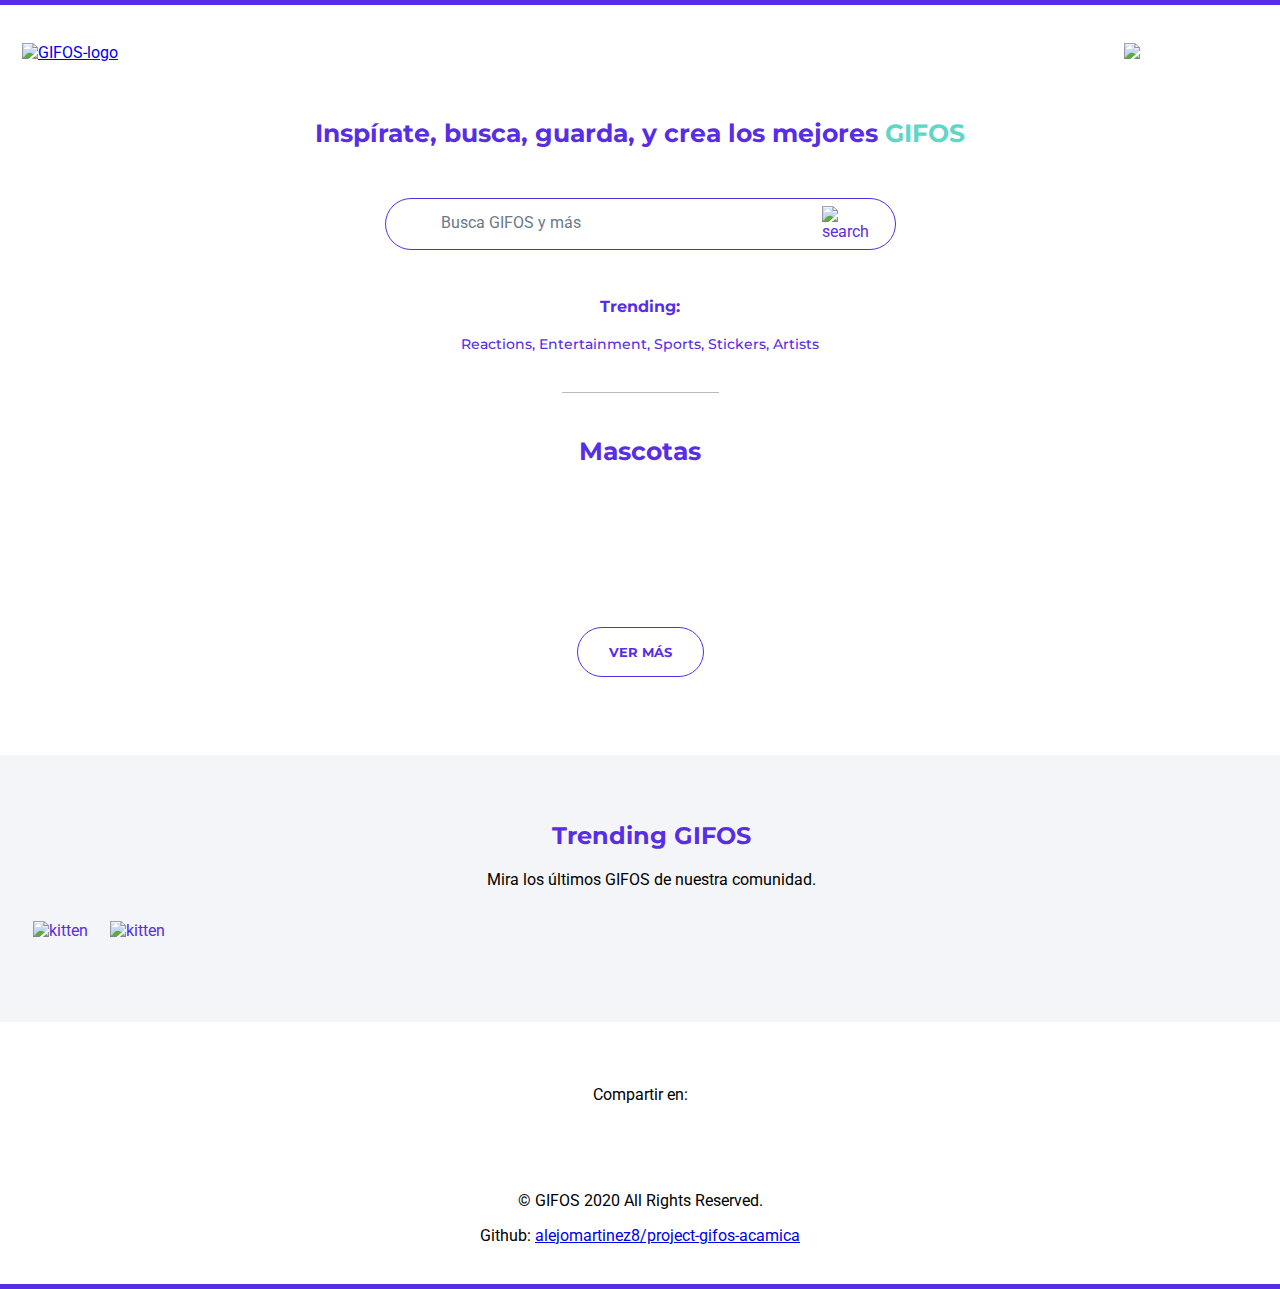
==== index.html @ 6a2cbe25 "feat/mobile add main menu toggle" ====
<!DOCTYPE html>
<html lang="en">
	<head>
		<meta charset="UTF-8" />
		<meta http-equiv="X-UA-Compatible" content="IE=edge" />
		<meta name="viewport" content="width=device-width, initial-scale=1.0" />
		<title>GIFOS - Acámica - Alejandro M</title>
		<link rel="stylesheet" href="./sass/styles.css" />
	</head>
	<body>
		<header>
			<div class="bg-primary h-5"></div>
			<div class="topnav-container">
				<a href="/"><img src="./img/logo-mobile.svg" alt="GIFOS-logo" /></a>
				<img id="main-menu-button" src="./img/burger.svg" alt="main-menu-icon" />
			</div>
			<nav id="nav-menu">
				<ul>
					<li><a href="#">Modo Nocturno</a><span></span></li>
					<li><a href="/favoritos">Favoritos</a><span></span></li>
					<li><a href="/misGIFOS">Mis GIFOS</a><span></span></li>
				</ul>
			</nav>
		</header>
		<main>
			<section id="section-header">
				<h1>Inspírate, busca, guarda, y crea los mejores <span>GIFOS</span></h1>
			</section>
			<section id="section-searcher">
				<img class="img-header" src="./img/ilustra_header.svg" alt="" />
				<div class="search-container">
					<input class="input-search" type="text" placeholder="Busca GIFOS y más" />
					<img class="search-icon" src="./img/icon-search.svg" alt="search" />
				</div>
			</section>
			<section id="section-keywords">
				<h3>Trending:</h3>
				<p>Reactions, Entertainment, Sports, Stickers, Artists</p>
			</section>
			<section id="section-gifos-result">
				<span></span>
				<h2 id="heading-gifos-result">Mascotas</h2>

				<div id="container-gifos-result">
					<img
						src="./img/images/2b53c755fcd0fca65cbcc2f85f28453e525574e5.png"
						alt=""
					/>
					<img
						src="./img/images/d44faf44becb6f2820b9f6009d619581a91fdf7c.png"
						alt=""
					/>
					<img
						src="./img/images/d44faf44becb6f2820b9f6009d619581a91fdf7c.png"
						alt=""
					/>
					<img
						src="./img/images/82557e14fba9407abf25ffade61a60c814294554.png"
						alt=""
					/>
					<img
						src="./img/images/03d5f83a7024b035e2450b4816426cd11a56c34d.png"
						alt=""
					/>
					<img
						src="./img/images/64da32bcc6808f07f3dda14fc45605426ec0bd3c.png"
						alt=""
					/>
				</div>

				<button>VER MÁS</button>
			</section>
			<section id="section-trending-gifos">
				<h2>Trending GIFOS</h2>
				<p>Mira los últimos GIFOS de nuestra comunidad.</p>
				<div class="gifos-images">
					<img
						src="./img/images/a89ac104638d206029569a1653bfcfcd8fe1c709.png"
						alt="kitten"
					/>
					<img
						src="./img/images/c92adcd934648f8932a7589ce881ae68b67ad56a.png"
						alt="kitten"
					/>
					<img
						src="./img/images/64da32bcc6808f07f3dda14fc45605426ec0bd3c.png"
						alt=""
					/>
					<img
						src="./img/images/82557e14fba9407abf25ffade61a60c814294554.png"
						alt=""
					/>
				</div>
			</section>
		</main>

		<footer id="footer">
			<p>Compartir en:</p>
			<div class="social-icons">
				<img id="icon-facebook" src="./img/icon_facebook.svg" alt="" />
				<img id="icon-twitter" src="./img/icon-twitter.svg" alt="" />
				<img id="icon-instagram" src="./img/icon_instagram.svg" alt="" />
			</div>
			<p>© GIFOS 2020 All Rights Reserved.</p>
			<p>
				Github:
				<a
					href="https://github.com/alejomartinez8/project-gifos-acamica"
					target="_blank"
					>alejomartinez8/project-gifos-acamica</a
				>
			</p>
		</footer>
		<div class="bg-primary h-5"></div>

		<div id="modal" class="modal">
			<div class="img-container">
				<img
					id="close-modal"
					class="close-icon"
					src="./img/close.svg"
					alt="close"
				/>
				<img
					src="./img/images/a89ac104638d206029569a1653bfcfcd8fe1c709.png"
					alt="kitten"
				/>
				<div class="footer-img">
					<div class="text">
						<p>User</p>
						<p>Titulo GIFO</p>
					</div>
					<div class="icons">
						<img src="./img/icon-fav.svg" alt="icon-fav" />
						<img src="./img/icon-download.svg" alt="icon-download" />
					</div>
				</div>
			</div>
		</div>

		<script src="./js/app.js"></script>
		<script src="./js/menu.js"></script>
		<script src="./js/modal.js"></script>
	</body>
</html>
---- sass/styles.css ----
@import url("https://fonts.googleapis.com/css2?family=Montserrat:wght@500;700&display=swap");
@import url("https://fonts.googleapis.com/css2?family=Roboto&display=swap");
.bg-primary {
  background-color: #572ee5;
}

body {
  font-family: "Roboto", sans-serif;
}

h1,
h2,
h3 {
  font-family: "Montserrat", sans-serif;
  font-weight: 700;
}

*,
*:before,
*::after {
  box-sizing: border-box;
}

:root {
  font-size: 16px;
}

body {
  margin: 0;
  color: #572ee5;
}

.topnav-container {
  display: flex;
  justify-content: space-between;
  align-items: center;
  height: 95px;
  padding-left: 22px;
  color: white;
}

.topnav-container img#main-menu-button {
  padding: 26px;
}

nav#nav-menu {
  display: none;
  background: rgba(87, 46, 229, 0.9);
  position: absolute;
  width: 100%;
  height: calc(100% - 95px);
  z-index: 1;
}

nav#nav-menu ul {
  padding: 0;
  margin: 0;
  padding-top: 32px;
  list-style-type: none;
}

nav#nav-menu a {
  display: block;
  text-decoration: none;
  font-family: "Montserrat", sans-serif;
  font-weight: 700;
  font-size: 15px;
  color: #ffffff;
  text-align: center;
  line-height: 60px;
}

nav#nav-menu span {
  display: block;
  border-bottom: 1px solid #ffffff;
  width: 40px;
  margin: 0 auto;
  opacity: 0.5;
}

#section-header h1 {
  padding: 0 45px;
  font-size: 25px;
  line-height: 33px;
  text-align: center;
}

#section-header span {
  color: #5ed7c6;
}

#section-searcher {
  display: flex;
  flex-direction: column;
  position: relative;
  max-width: 551px;
  margin: 0 auto;
}

#section-searcher img.img-header {
  padding: 31px 51px 0px 51px;
  width: 100%;
}

#section-searcher div.search-container {
  display: flex;
  align-items: center;
  padding-left: 55px;
  border: 1px solid #572ee5;
  border-radius: 27px;
  margin: 0 20px;
}

#section-searcher div.search-container input.input-search {
  margin: 0;
  padding: 0;
  height: 50px;
  width: 100%;
  border: 0;
}

#section-searcher div.search-container input.input-search::placeholder {
  font-size: 1rem;
  color: #6b7989;
  font-family: "Roboto", sans-serif;
}

#section-searcher div.search-container img.search-icon {
  cursor: pointer;
  margin-right: 20px;
}

#section-keywords {
  text-align: center;
  padding-top: 31px;
  padding-bottom: 35px;
}

#section-keywords h3 {
  font-size: 1rem;
}

#section-keywords p {
  font-family: "Montserrat", sans-serif;
  font-weight: 500;
  font-size: 0.875rem;
  margin: 0 75px;
  line-height: 25px;
}

#section-gifos-result {
  text-align: center;
}

#section-gifos-result span {
  display: block;
  border-bottom: 1px solid #6b7989;
  width: 157px;
  margin: 0 auto;
  opacity: 0.5;
}

#section-gifos-result h2#heading-gifos-result {
  font-size: 25px;
  text-align: center;
  margin-top: 43px;
}

#section-gifos-result div#container-gifos-result {
  display: flex;
  flex-wrap: wrap;
  padding: 0 11.5px;
}

#section-gifos-result div#container-gifos-result img {
  width: 50%;
  height: auto;
  padding: 12.5px 11.5px;
}

#section-gifos-result div#container-gifos-result img:nth-last-child(-n + 2) {
  padding-bottom: 0px;
}

#section-gifos-result button {
  margin: 78px auto;
  width: 127px;
  height: 50px;
  border: 1px solid #572ee5;
  border-radius: 27px;
  background-color: transparent;
  font-size: 0.8125rem;
  font-family: "Montserrat", sans-serif;
  font-weight: 700;
  color: #572ee5;
  cursor: pointer;
}

#section-trending-gifos {
  background-color: #f3f5f8;
  padding: 46px 0px 82px 22px;
  text-align: center;
}

#section-trending-gifos p {
  color: #000000;
  margin-bottom: 32px;
}

#section-trending-gifos div.gifos-images {
  overflow: hidden;
  overflow-x: auto;
  display: flex;
}

#section-trending-gifos div.gifos-images img {
  max-height: 187px;
  margin: 0 11px;
}

#section-trending-gifos div.gifos-images img:last-child {
  margin-right: 22px;
}

#footer {
  text-align: center;
  color: #000000;
  padding-top: 47px;
  padding-bottom: 23px;
}

#footer div {
  margin-top: 22px;
  margin-bottom: 46px;
}

#footer img#icon-twitter {
  margin: 0 20px;
}

div.modal {
  display: none;
  position: fixed;
  width: 100%;
  height: 100%;
  top: 0;
  justify-content: center;
  align-items: center;
  padding: 0 28px;
  background: rgba(255, 255, 255, 0.9);
  overflow-y: hidden;
}

div.modal div.img-container img.close-icon {
  width: 14px;
  position: relative;
  bottom: 78px;
  right: calc(-100% + 14px);
}

div.modal div.img-container img {
  width: 100%;
}

div.modal div.img-container div.footer-img {
  display: flex;
  justify-content: space-between;
  align-items: center;
  color: #000000;
  font-size: 15px;
}

div.modal div.img-container div.footer-img div.text {
  font-size: 1rem;
}

div.modal div.img-container div.footer-img div.text *:first-child {
  margin: 6px;
}

div.modal div.img-container div.footer-img div.text *:last-child {
  margin: 0;
  font-family: "Montserrat", sans-serif;
  font-weight: 700;
}

div.modal div.img-container div.footer-img div.icons {
  max-height: 36px;
  display: flex;
}

div.modal div.img-container div.footer-img div.icons *:last-child {
  opacity: 0.5;
  border: 1px solid #9cafc3;
  border-radius: 6px;
  border-radius: 6px;
  margin-left: 29px;
}

.h-5 {
  height: 5px;
}

.m-0 {
  margin: 0px;
}

.p-0 {
  padding: 0px;
}
/*# sourceMappingURL=styles.css.map */
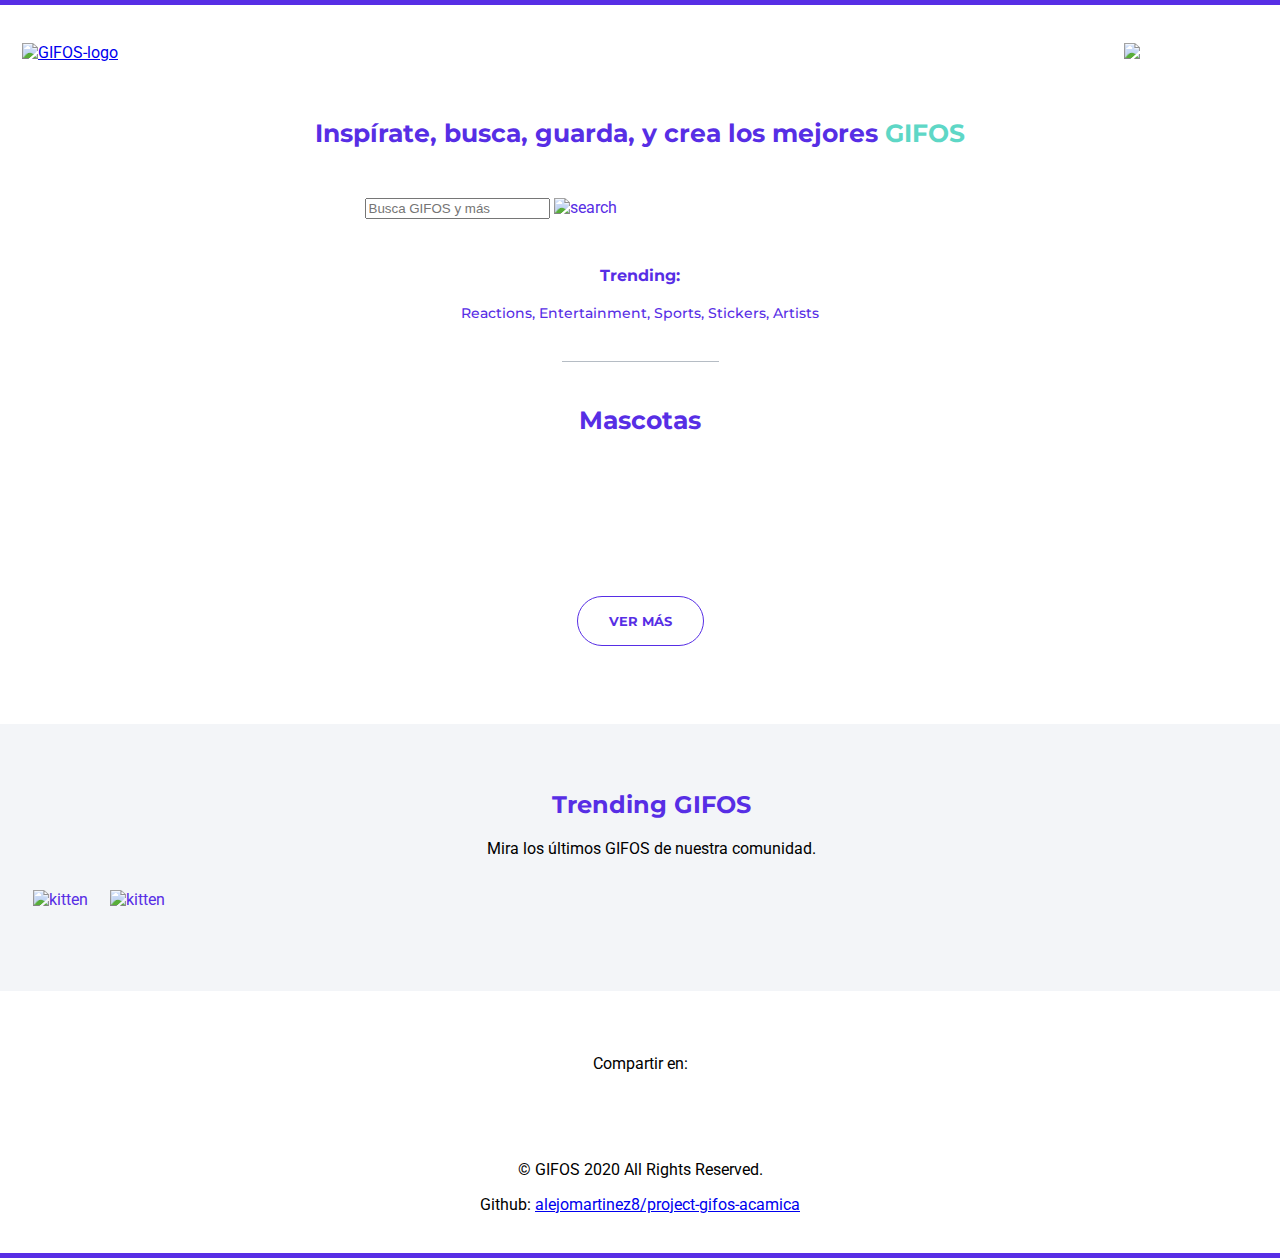
==== commit 382aaa68: "Fix ./index path" ====
--- a/index.html
+++ b/index.html
@@ -4,21 +4,25 @@
 		<meta charset="UTF-8" />
 		<meta http-equiv="X-UA-Compatible" content="IE=edge" />
 		<meta name="viewport" content="width=device-width, initial-scale=1.0" />
-		<title>GIFOS - Acámica - Alejandro M</title>
+		<title>GIFOS</title>
 		<link rel="stylesheet" href="./sass/styles.css" />
 	</head>
 	<body>
 		<header>
 			<div class="bg-primary h-5"></div>
 			<div class="topnav-container">
-				<a href="/"><img src="./img/logo-mobile.svg" alt="GIFOS-logo" /></a>
+				<a href="./index.html"
+					><img id="img-logo" src="./img/logo-mobile.svg" alt="GIFOS-logo"
+				/></a>
 				<img id="main-menu-button" src="./img/burger.svg" alt="main-menu-icon" />
 			</div>
 			<nav id="nav-menu">
 				<ul>
-					<li><a href="#">Modo Nocturno</a><span></span></li>
-					<li><a href="/favoritos">Favoritos</a><span></span></li>
-					<li><a href="/misGIFOS">Mis GIFOS</a><span></span></li>
+					<li>
+						<a id="toggle-theme-button" href="#">Modo Nocturno</a><span></span>
+					</li>
+					<li><a href="./favoritos.html">Favoritos</a><span></span></li>
+					<li><a href="./misGIFOS.html">Mis GIFOS</a><span></span></li>
 				</ul>
 			</nav>
 		</header>
@@ -28,9 +32,9 @@
 			</section>
 			<section id="section-searcher">
 				<img class="img-header" src="./img/ilustra_header.svg" alt="" />
-				<div class="search-container">
+				<div id="search-container">
 					<input class="input-search" type="text" placeholder="Busca GIFOS y más" />
-					<img class="search-icon" src="./img/icon-search.svg" alt="search" />
+					<img id="search-icon" src="./img/icon-search.svg" alt="search" />
 				</div>
 			</section>
 			<section id="section-keywords">
@@ -68,7 +72,7 @@
 					/>
 				</div>
 
-				<button>VER MÁS</button>
+				<button class="btn-primary-ghost">VER MÁS</button>
 			</section>
 			<section id="section-trending-gifos">
 				<h2>Trending GIFOS</h2>
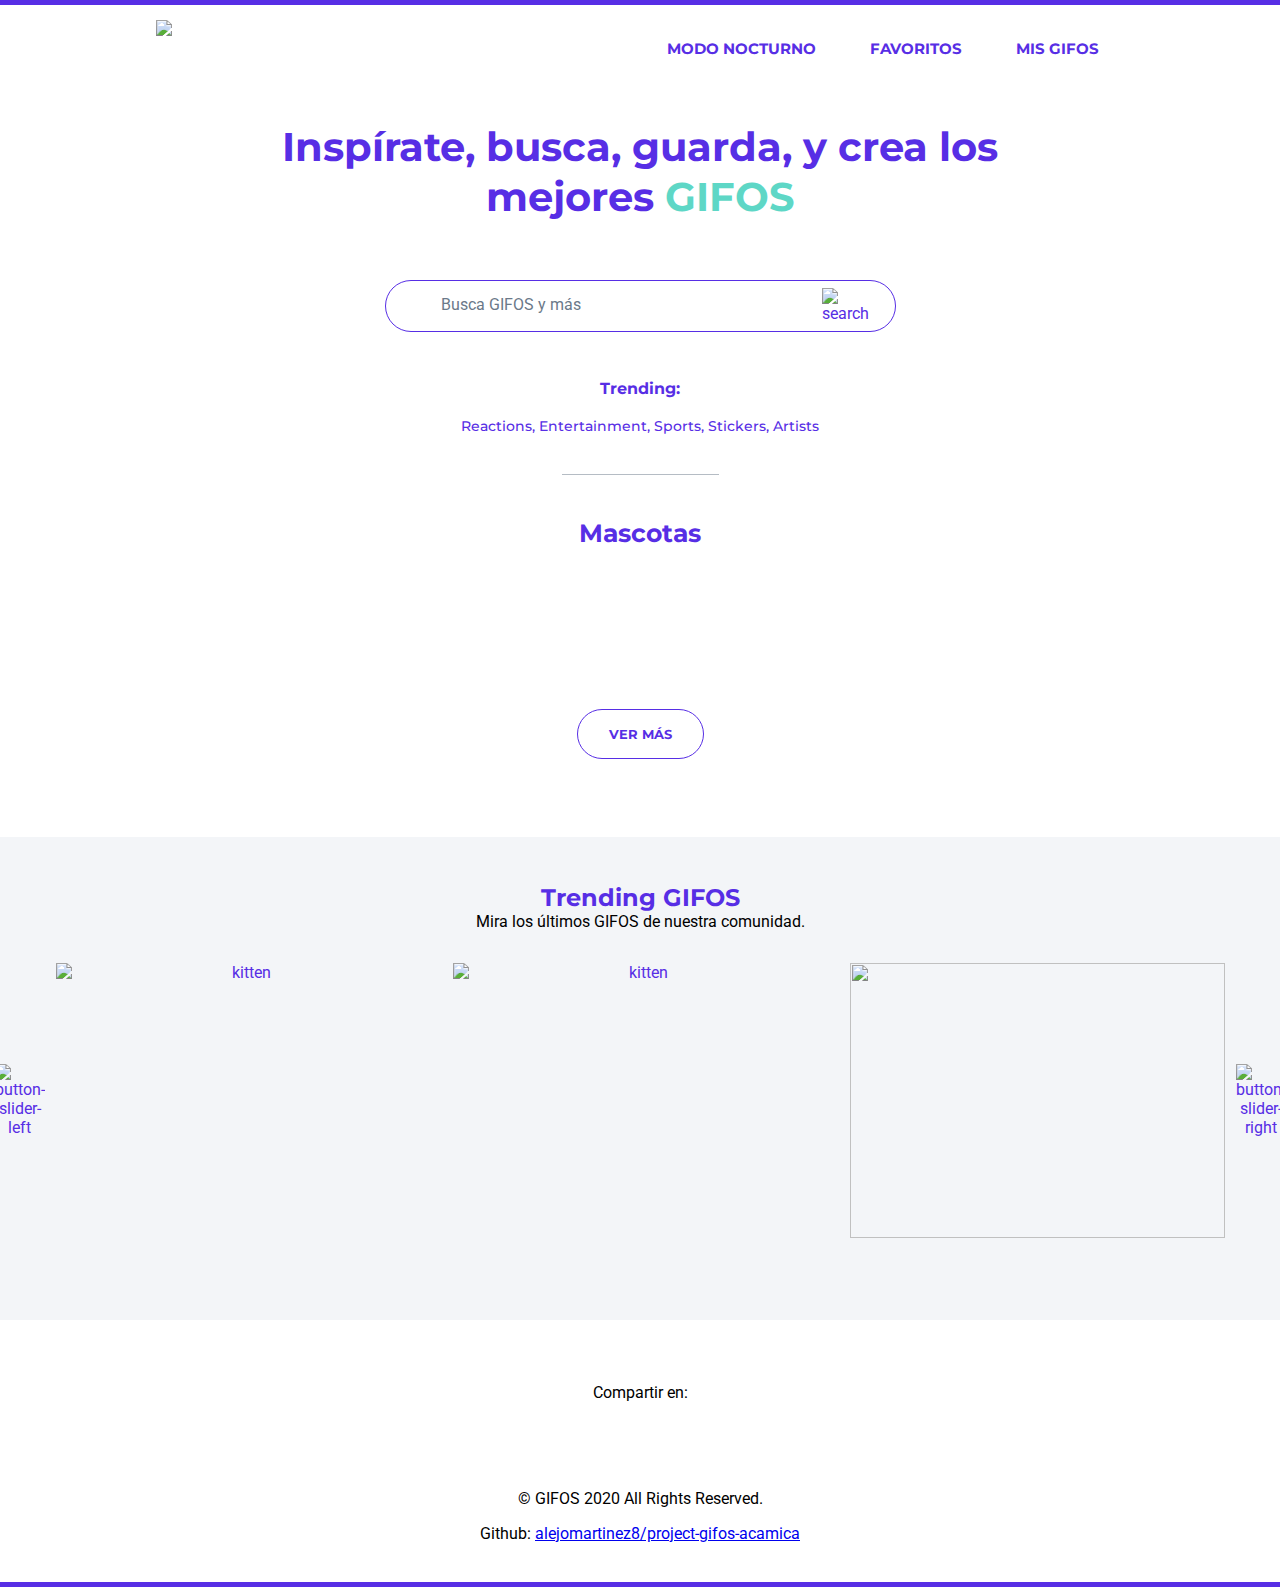
==== commit 9baa96ae: "Add Slider to trending section home" ====
--- a/index.html
+++ b/index.html
@@ -10,19 +10,18 @@
 	<body>
 		<header>
 			<div class="bg-primary h-5"></div>
-			<div class="topnav-container">
+			<nav class="topnav-container">
 				<a href="./index.html"
 					><img id="img-logo" src="./img/logo-mobile.svg" alt="GIFOS-logo"
 				/></a>
+
 				<img id="main-menu-button" src="./img/burger.svg" alt="main-menu-icon" />
-			</div>
-			<nav id="nav-menu">
-				<ul>
+				<ul id="menu-container" class="close">
 					<li>
-						<a id="toggle-theme-button" href="#">Modo Nocturno</a><span></span>
+						<a id="toggle-theme-button" href="#">Modo Nocturno</a>
 					</li>
-					<li><a href="./favoritos.html">Favoritos</a><span></span></li>
-					<li><a href="./misGIFOS.html">Mis GIFOS</a><span></span></li>
+					<li><a href="./favoritos.html">Favoritos</a></li>
+					<li><a href="./misGIFOS.html">Mis GIFOS</a></li>
 				</ul>
 			</nav>
 		</header>
@@ -77,23 +76,23 @@
 			<section id="section-trending-gifos">
 				<h2>Trending GIFOS</h2>
 				<p>Mira los últimos GIFOS de nuestra comunidad.</p>
-				<div class="gifos-images">
-					<img
-						src="./img/images/a89ac104638d206029569a1653bfcfcd8fe1c709.png"
-						alt="kitten"
-					/>
-					<img
-						src="./img/images/c92adcd934648f8932a7589ce881ae68b67ad56a.png"
-						alt="kitten"
-					/>
-					<img
-						src="./img/images/64da32bcc6808f07f3dda14fc45605426ec0bd3c.png"
-						alt=""
-					/>
-					<img
-						src="./img/images/82557e14fba9407abf25ffade61a60c814294554.png"
-						alt=""
-					/>
+				<div class="slider-trending-content">
+					<img src="./img/button-slider-left.svg" alt="button-slider-left" />
+					<div class="gifos-images">
+						<img
+							src="./img/images/a89ac104638d206029569a1653bfcfcd8fe1c709.png"
+							alt="kitten"
+						/>
+						<img
+							src="./img/images/c92adcd934648f8932a7589ce881ae68b67ad56a.png"
+							alt="kitten"
+						/>
+						<img
+							src="./img/images/64da32bcc6808f07f3dda14fc45605426ec0bd3c.png"
+							alt=""
+						/>
+					</div>
+					<img src="./img/Button-Slider-right.svg" alt="button-slider-right" />
 				</div>
 			</section>
 		</main>
@@ -142,8 +141,10 @@
 			</div>
 		</div>
 
+		<script src="./js/helper.js"></script>
 		<script src="./js/app.js"></script>
 		<script src="./js/menu.js"></script>
 		<script src="./js/modal.js"></script>
+		<script src="./js/trending.js"></script>
 	</body>
 </html>
--- a/sass/styles.css
+++ b/sass/styles.css
@@ -36,30 +36,41 @@
   align-items: center;
   height: 95px;
   padding-left: 22px;
-  color: white;
+  color: #ffffff;
 }
 
 .topnav-container img#main-menu-button {
   padding: 26px;
 }
 
-nav#nav-menu {
-  display: none;
+.topnav-container ul {
   background: rgba(87, 46, 229, 0.9);
   position: absolute;
+  left: 0;
+  top: 95px;
   width: 100%;
   height: calc(100% - 95px);
   z-index: 1;
-}
-
-nav#nav-menu ul {
   padding: 0;
   margin: 0;
   padding-top: 32px;
   list-style-type: none;
 }
 
-nav#nav-menu a {
+.topnav-container ul.close {
+  display: none;
+}
+
+.topnav-container li:after {
+  content: "";
+  display: block;
+  border-bottom: 1px solid #ffffff;
+  width: 40px;
+  margin: 0 auto;
+  opacity: 0.5;
+}
+
+.topnav-container a {
   display: block;
   text-decoration: none;
   font-family: "Montserrat", sans-serif;
@@ -70,14 +81,6 @@
   line-height: 60px;
 }
 
-nav#nav-menu span {
-  display: block;
-  border-bottom: 1px solid #ffffff;
-  width: 40px;
-  margin: 0 auto;
-  opacity: 0.5;
-}
-
 #section-header h1 {
   padding: 0 45px;
   font-size: 25px;
@@ -102,7 +105,7 @@
   width: 100%;
 }
 
-#section-searcher div.search-container {
+#section-searcher div#search-container {
   display: flex;
   align-items: center;
   padding-left: 55px;
@@ -111,21 +114,26 @@
   margin: 0 20px;
 }
 
-#section-searcher div.search-container input.input-search {
+#section-searcher div#search-container input.input-search {
   margin: 0;
   padding: 0;
   height: 50px;
   width: 100%;
   border: 0;
-}
-
-#section-searcher div.search-container input.input-search::placeholder {
+  background-color: transparent;
+}
+
+#section-searcher div#search-container input.input-search::placeholder, #section-searcher div#search-container input.input-search:focus {
   font-size: 1rem;
   color: #6b7989;
   font-family: "Roboto", sans-serif;
 }
 
-#section-searcher div.search-container img.search-icon {
+#section-searcher div#search-container input.input-search:focus {
+  outline: none;
+}
+
+#section-searcher div#search-container img#search-icon {
   cursor: pointer;
   margin-right: 20px;
 }
@@ -152,7 +160,7 @@
   text-align: center;
 }
 
-#section-gifos-result span {
+#section-gifos-result > span {
   display: block;
   border-bottom: 1px solid #6b7989;
   width: 157px;
@@ -160,29 +168,29 @@
   opacity: 0.5;
 }
 
-#section-gifos-result h2#heading-gifos-result {
+#section-gifos-result > h2 {
   font-size: 25px;
   text-align: center;
   margin-top: 43px;
 }
 
-#section-gifos-result div#container-gifos-result {
+#section-gifos-result > div {
   display: flex;
   flex-wrap: wrap;
   padding: 0 11.5px;
 }
 
-#section-gifos-result div#container-gifos-result img {
+#section-gifos-result > div img {
   width: 50%;
   height: auto;
   padding: 12.5px 11.5px;
 }
 
-#section-gifos-result div#container-gifos-result img:nth-last-child(-n + 2) {
+#section-gifos-result > div img:nth-last-child(-n + 2) {
   padding-bottom: 0px;
 }
 
-#section-gifos-result button {
+button.btn-primary-ghost {
   margin: 78px auto;
   width: 127px;
   height: 50px;
@@ -198,8 +206,13 @@
 
 #section-trending-gifos {
   background-color: #f3f5f8;
-  padding: 46px 0px 82px 22px;
-  text-align: center;
+  padding: 46px 0px 82px 0px;
+  text-align: center;
+}
+
+#section-trending-gifos h2,
+#section-trending-gifos p {
+  margin: 0 22px;
 }
 
 #section-trending-gifos p {
@@ -207,18 +220,23 @@
   margin-bottom: 32px;
 }
 
-#section-trending-gifos div.gifos-images {
+#section-trending-gifos > div > img {
+  display: none;
+}
+
+#section-trending-gifos > div > div.gifos-images {
   overflow: hidden;
   overflow-x: auto;
   display: flex;
 }
 
-#section-trending-gifos div.gifos-images img {
-  max-height: 187px;
+#section-trending-gifos > div > div.gifos-images img {
+  height: 187px;
+  width: auto;
   margin: 0 11px;
 }
 
-#section-trending-gifos div.gifos-images img:last-child {
+#section-trending-gifos > div > div.gifos-images img:last-child {
   margin-right: 22px;
 }
 
@@ -236,6 +254,40 @@
 
 #footer img#icon-twitter {
   margin: 0 20px;
+}
+
+#section-favorites {
+  text-align: center;
+}
+
+#section-favorites > img {
+  padding: 5px;
+}
+
+#section-favorites > h2 {
+  font-size: 25px;
+  margin-top: 7px;
+  margin-bottom: 45px;
+}
+
+#section-favorites > div {
+  display: flex;
+  flex-wrap: wrap;
+  padding: 0 11.5px;
+}
+
+#section-favorites > div > img {
+  width: 50%;
+  height: auto;
+  padding: 12.5px 11.5px;
+}
+
+#section-favorites > div > img:nth-child(-n + 2) {
+  padding-top: 0px;
+}
+
+#section-favorites > div > img:nth-last-child(-n + 2) {
+  padding-bottom: 0px;
 }
 
 div.modal {
@@ -308,4 +360,112 @@
 .p-0 {
   padding: 0px;
 }
+
+.dark {
+  background-color: #37383c;
+  color: #ffffff;
+}
+
+.dark ul#menu-container {
+  background-color: #000000;
+}
+
+.dark #section-searcher div#search-container {
+  border: 1px solid #ffffff;
+}
+
+.dark button.btn-primary-ghost {
+  border: 1px solid #ffffff;
+  color: #ffffff;
+}
+
+.dark #section-trending-gifos {
+  background-color: #222326;
+}
+
+.dark #section-trending-gifos p {
+  color: #ffffff;
+}
+
+.dark #footer {
+  color: #ffffff;
+}
+
+.dark #footer a {
+  color: #ffffff;
+}
+
+@media screen and (min-width: 768px) {
+  .topnav-container {
+    height: 90px;
+    padding: 0 156px;
+  }
+  .topnav-container img#main-menu-button {
+    display: none;
+  }
+  .topnav-container ul {
+    display: block;
+    position: unset;
+    background-color: transparent;
+    padding: 0;
+    width: auto;
+    height: auto;
+  }
+  .topnav-container ul.close {
+    display: block;
+  }
+  .topnav-container li {
+    display: inline-block;
+    margin: 0 25px;
+  }
+  .topnav-container li::after {
+    display: none;
+  }
+  .topnav-container li a {
+    color: #572ee5;
+    text-transform: uppercase;
+    line-height: 1rem;
+    height: 1.2rem;
+  }
+  .topnav-container li a:hover {
+    display: block;
+    border-bottom: 2px solid #5ed7c6;
+  }
+  .topnav-container li a:active {
+    color: #6b7989;
+    border-bottom: 0;
+  }
+  #section-header h1 {
+    font-size: 40px;
+    line-height: 50px;
+    padding: 0 253px;
+  }
+  #section-trending-gifos > div {
+    display: flex;
+    justify-content: center;
+    align-items: center;
+  }
+  #section-trending-gifos > div > img {
+    display: unset;
+  }
+  #section-trending-gifos > div div.gifos-images {
+    overflow: unset;
+    overflow-x: unset;
+    display: flex;
+  }
+  #section-trending-gifos > div div.gifos-images img {
+    height: 275px;
+    width: 375px;
+    margin: 0 11px;
+  }
+  #section-trending-gifos > div div.gifos-images img:last-child {
+    margin-right: 11px;
+  }
+  .dark ul#menu-container {
+    background-color: #37383c;
+  }
+  .dark ul#menu-container a {
+    color: #ffffff;
+  }
+}
 /*# sourceMappingURL=styles.css.map */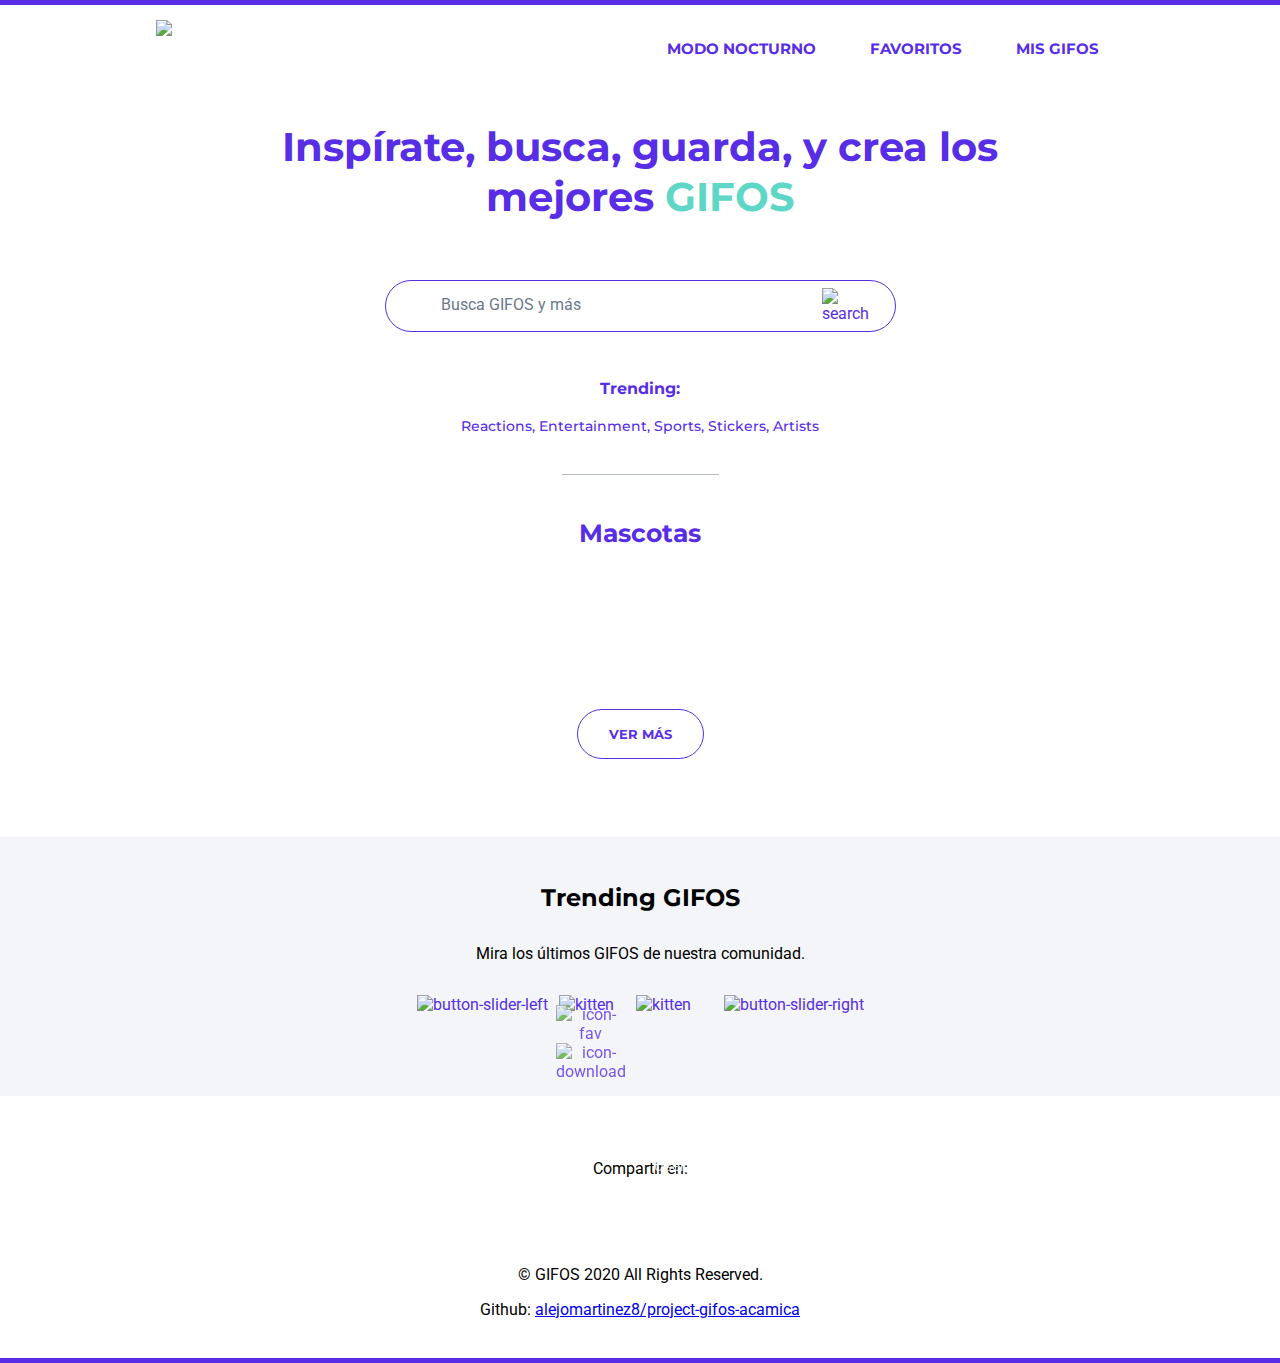
==== commit 9ef85956: "Feat/desktop Add hover layer to image trending (#4)" ====
--- a/index.html
+++ b/index.html
@@ -77,22 +77,49 @@
 				<h2>Trending GIFOS</h2>
 				<p>Mira los últimos GIFOS de nuestra comunidad.</p>
 				<div class="slider-trending-content">
-					<img src="./img/button-slider-left.svg" alt="button-slider-left" />
+					<img
+						class="slider-arrow"
+						src="./img/button-slider-left.svg"
+						alt="button-slider-left"
+					/>
 					<div class="gifos-images">
-						<img
-							src="./img/images/a89ac104638d206029569a1653bfcfcd8fe1c709.png"
-							alt="kitten"
-						/>
-						<img
-							src="./img/images/c92adcd934648f8932a7589ce881ae68b67ad56a.png"
-							alt="kitten"
-						/>
-						<img
-							src="./img/images/64da32bcc6808f07f3dda14fc45605426ec0bd3c.png"
-							alt=""
-						/>
+						<div class="img-container">
+							<img
+								src="./img/images/a89ac104638d206029569a1653bfcfcd8fe1c709.png"
+								alt="kitten"
+							/>
+						</div>
+
+						<div class="img-container">
+							<div class="hover-img">
+								<div class="icon-container">
+									<img src="./img/icon-fav.svg" alt="icon-fav" />
+									<img src="./img/icon-download.svg" alt="icon-download" />
+									<img src="./img/icon-max-normal.svg" alt="" />
+								</div>
+								<div class="text-container">
+									<p class="user">User</p>
+									<p class="title">Titulo GIFO</p>
+								</div>
+							</div>
+							<img
+								src="./img/images/c92adcd934648f8932a7589ce881ae68b67ad56a.png"
+								alt="kitten"
+							/>
+						</div>
+
+						<div class="img-container">
+							<img
+								src="./img/images/64da32bcc6808f07f3dda14fc45605426ec0bd3c.png"
+								alt=""
+							/>
+						</div>
 					</div>
-					<img src="./img/Button-Slider-right.svg" alt="button-slider-right" />
+					<img
+						class="slider-arrow"
+						src="./img/Button-Slider-right.svg"
+						alt="button-slider-right"
+					/>
 				</div>
 			</section>
 		</main>
--- a/sass/styles.css
+++ b/sass/styles.css
@@ -211,33 +211,30 @@
 }
 
 #section-trending-gifos h2,
-#section-trending-gifos p {
+#section-trending-gifos > p {
   margin: 0 22px;
-}
-
-#section-trending-gifos p {
   color: #000000;
   margin-bottom: 32px;
 }
 
-#section-trending-gifos > div > img {
+#section-trending-gifos div.slider-trending-content img.slider-arrow {
   display: none;
 }
 
-#section-trending-gifos > div > div.gifos-images {
+#section-trending-gifos div.slider-trending-content div.gifos-images {
   overflow: hidden;
   overflow-x: auto;
   display: flex;
 }
 
-#section-trending-gifos > div > div.gifos-images img {
+#section-trending-gifos div.slider-trending-content div.gifos-images div.img-container > img {
   height: 187px;
   width: auto;
   margin: 0 11px;
 }
 
-#section-trending-gifos > div > div.gifos-images img:last-child {
-  margin-right: 22px;
+#section-trending-gifos div.slider-trending-content div.hover-img {
+  display: none;
 }
 
 #footer {
@@ -440,26 +437,61 @@
     line-height: 50px;
     padding: 0 253px;
   }
-  #section-trending-gifos > div {
+  #section-trending-gifos {
+    padding: 46px 22px 82px 22px;
+  }
+  #section-trending-gifos div.slider-trending-content {
     display: flex;
     justify-content: center;
     align-items: center;
   }
-  #section-trending-gifos > div > img {
+  #section-trending-gifos div.slider-trending-content img.slider-arrow {
     display: unset;
   }
-  #section-trending-gifos > div div.gifos-images {
+  #section-trending-gifos div.slider-trending-content div.gifos-images {
     overflow: unset;
     overflow-x: unset;
     display: flex;
   }
-  #section-trending-gifos > div div.gifos-images img {
+  #section-trending-gifos div.slider-trending-content div.gifos-images div.img-container > img {
     height: 275px;
-    width: 375px;
+    width: auto;
+  }
+  #section-trending-gifos div.slider-trending-content div.hover-img {
+    display: block;
+    height: 275px;
+    width: auto;
+    position: absolute;
+    background-color: #572ee5;
+    opacity: 0.8;
     margin: 0 11px;
   }
-  #section-trending-gifos > div div.gifos-images img:last-child {
-    margin-right: 11px;
+  #section-trending-gifos div.slider-trending-content div.hover-img div.icon-container {
+    position: absolute;
+    right: 0;
+    margin: 10px 5px;
+  }
+  #section-trending-gifos div.slider-trending-content div.hover-img div.icon-container img {
+    margin: 0 5px;
+    cursor: pointer;
+  }
+  #section-trending-gifos div.slider-trending-content div.hover-img div.text-container {
+    position: absolute;
+    left: 18px;
+    bottom: 51px;
+    text-align: left;
+  }
+  #section-trending-gifos div.slider-trending-content div.hover-img div.text-container p {
+    margin: 0;
+    color: white;
+  }
+  #section-trending-gifos div.slider-trending-content div.hover-img div.text-container p:first-child {
+    font-size: 0.9375rem;
+    margin-bottom: 6px;
+  }
+  #section-trending-gifos div.slider-trending-content div.hover-img div.text-container p:last-child {
+    font-family: "Roboto", sans-serif;
+    font-weight: 700;
   }
   .dark ul#menu-container {
     background-color: #37383c;
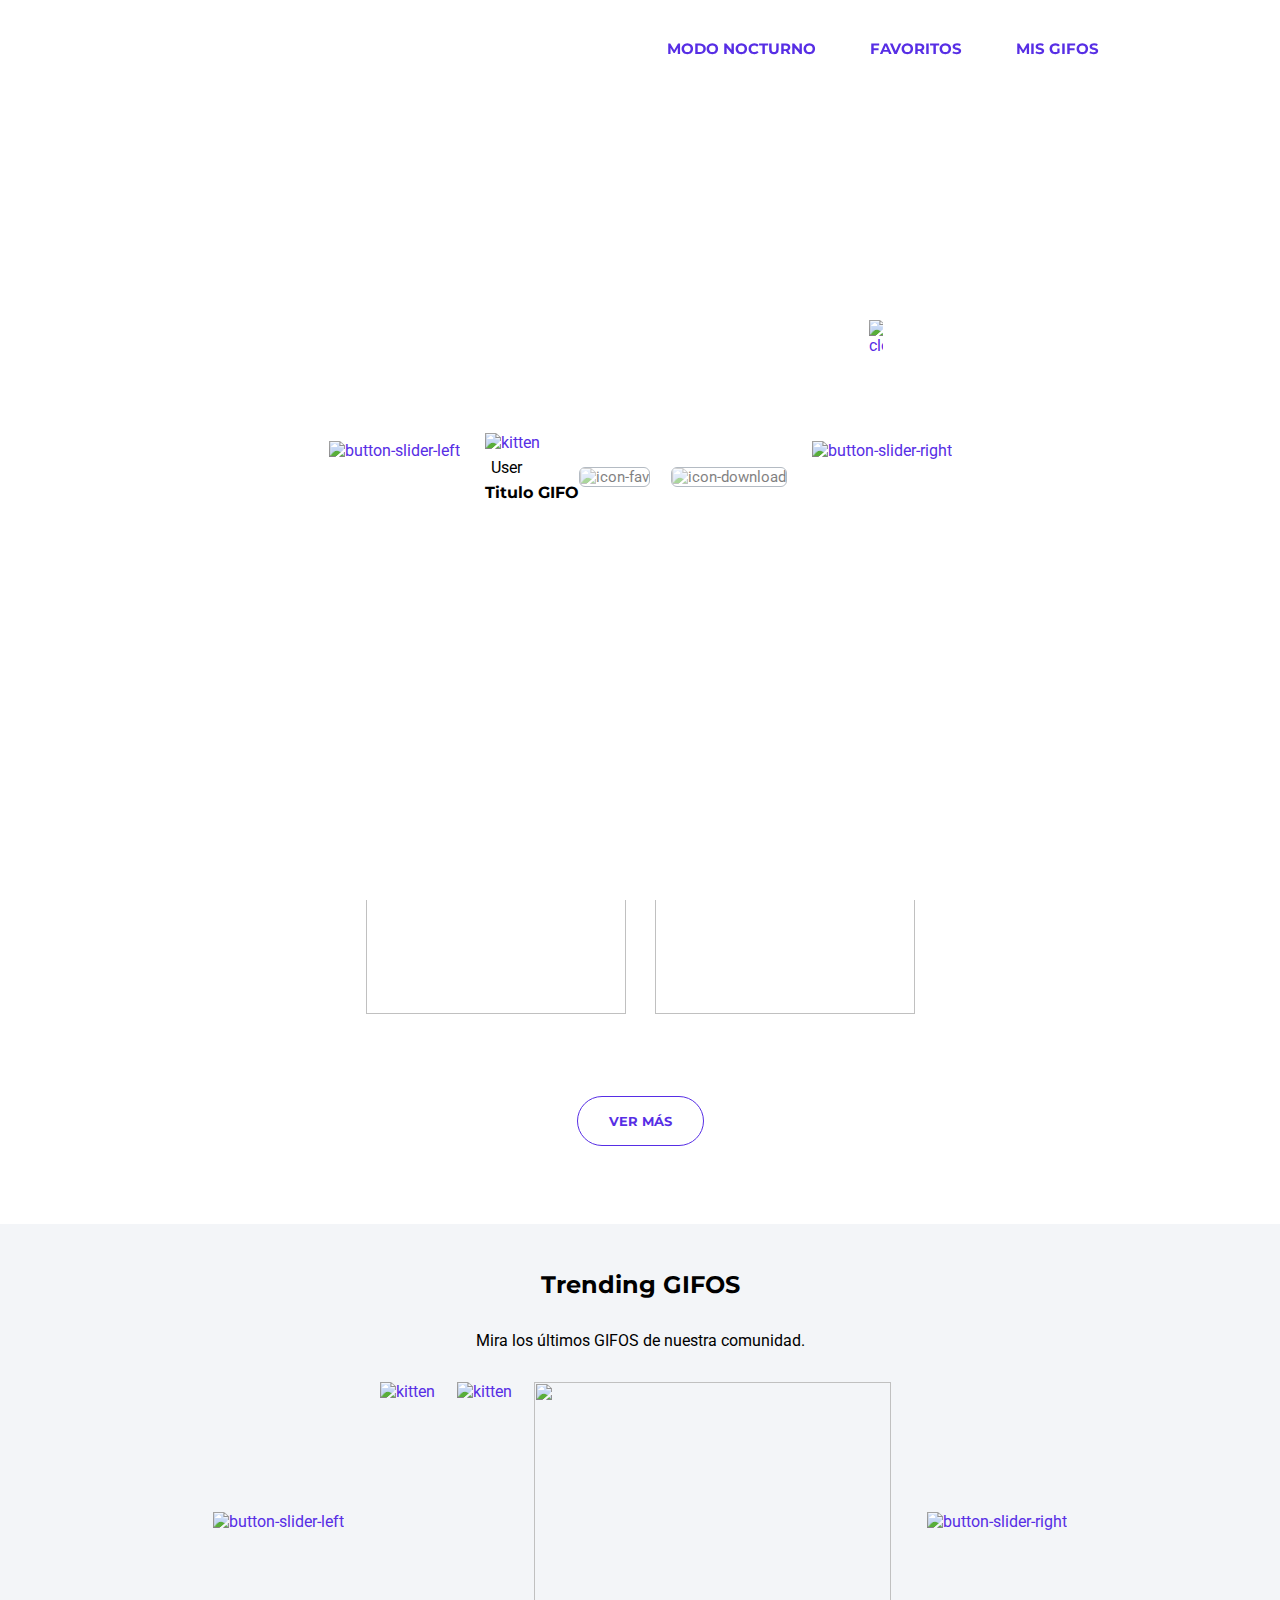
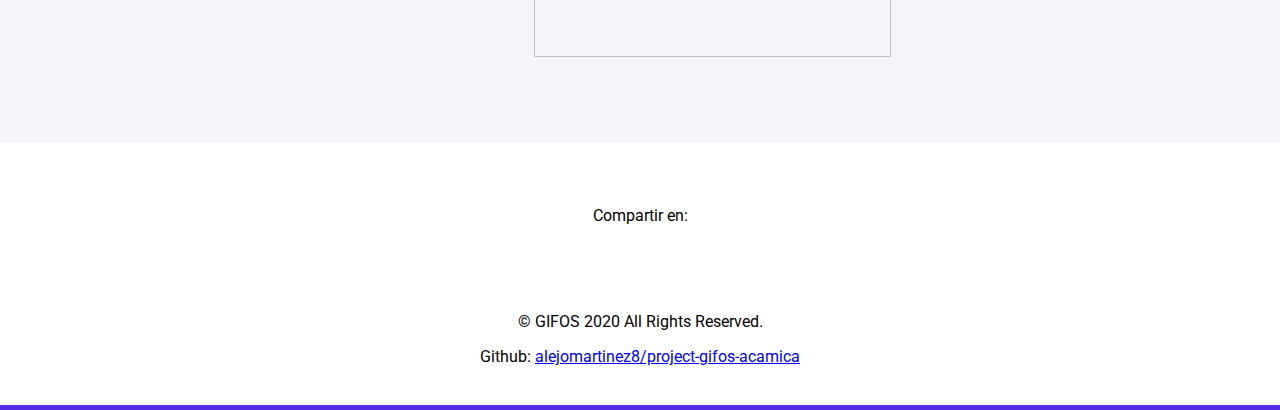
==== commit def023f5: "Merge pull request #5 from alejomartinez8/feat/desktop" ====
--- a/index.html
+++ b/index.html
@@ -45,30 +45,42 @@
 				<h2 id="heading-gifos-result">Mascotas</h2>
 
 				<div id="container-gifos-result">
-					<img
-						src="./img/images/2b53c755fcd0fca65cbcc2f85f28453e525574e5.png"
-						alt=""
-					/>
-					<img
-						src="./img/images/d44faf44becb6f2820b9f6009d619581a91fdf7c.png"
-						alt=""
-					/>
-					<img
-						src="./img/images/d44faf44becb6f2820b9f6009d619581a91fdf7c.png"
-						alt=""
-					/>
-					<img
-						src="./img/images/82557e14fba9407abf25ffade61a60c814294554.png"
-						alt=""
-					/>
-					<img
-						src="./img/images/03d5f83a7024b035e2450b4816426cd11a56c34d.png"
-						alt=""
-					/>
-					<img
-						src="./img/images/64da32bcc6808f07f3dda14fc45605426ec0bd3c.png"
-						alt=""
-					/>
+					<div class="img-container">
+						<img
+							src="./img/images/2b53c755fcd0fca65cbcc2f85f28453e525574e5.png"
+							alt=""
+						/>
+					</div>
+					<div class="img-container">
+						<img
+							src="./img/images/d44faf44becb6f2820b9f6009d619581a91fdf7c.png"
+							alt=""
+						/>
+					</div>
+					<div class="img-container">
+						<img
+							src="./img/images/d44faf44becb6f2820b9f6009d619581a91fdf7c.png"
+							alt=""
+						/>
+					</div>
+					<div class="img-container">
+						<img
+							src="./img/images/82557e14fba9407abf25ffade61a60c814294554.png"
+							alt=""
+						/>
+					</div>
+					<div class="img-container">
+						<img
+							src="./img/images/03d5f83a7024b035e2450b4816426cd11a56c34d.png"
+							alt=""
+						/>
+					</div>
+					<div class="img-container">
+						<img
+							src="./img/images/64da32bcc6808f07f3dda14fc45605426ec0bd3c.png"
+							alt=""
+						/>
+					</div>
 				</div>
 
 				<button class="btn-primary-ghost">VER MÁS</button>
@@ -84,14 +96,7 @@
 					/>
 					<div class="gifos-images">
 						<div class="img-container">
-							<img
-								src="./img/images/a89ac104638d206029569a1653bfcfcd8fe1c709.png"
-								alt="kitten"
-							/>
-						</div>
-
-						<div class="img-container">
-							<div class="hover-img">
+							<!-- <div class="hover-img">
 								<div class="icon-container">
 									<img src="./img/icon-fav.svg" alt="icon-fav" />
 									<img src="./img/icon-download.svg" alt="icon-download" />
@@ -101,13 +106,18 @@
 									<p class="user">User</p>
 									<p class="title">Titulo GIFO</p>
 								</div>
-							</div>
+							</div> -->
+							<img
+								src="./img/images/a89ac104638d206029569a1653bfcfcd8fe1c709.png"
+								alt="kitten"
+							/>
+						</div>
+						<div class="img-container">
 							<img
 								src="./img/images/c92adcd934648f8932a7589ce881ae68b67ad56a.png"
 								alt="kitten"
 							/>
 						</div>
-
 						<div class="img-container">
 							<img
 								src="./img/images/64da32bcc6808f07f3dda14fc45605426ec0bd3c.png"
@@ -144,6 +154,11 @@
 		<div class="bg-primary h-5"></div>
 
 		<div id="modal" class="modal">
+			<img
+				class="slider-arrow"
+				src="./img/button-slider-left.svg"
+				alt="button-slider-left"
+			/>
 			<div class="img-container">
 				<img
 					id="close-modal"
@@ -152,6 +167,7 @@
 					alt="close"
 				/>
 				<img
+					id="image-modal"
 					src="./img/images/a89ac104638d206029569a1653bfcfcd8fe1c709.png"
 					alt="kitten"
 				/>
@@ -166,6 +182,11 @@
 					</div>
 				</div>
 			</div>
+			<img
+				class="slider-arrow"
+				src="./img/Button-Slider-right.svg"
+				alt="button-slider-right"
+			/>
 		</div>
 
 		<script src="./js/helper.js"></script>
--- a/sass/styles.css
+++ b/sass/styles.css
@@ -13,6 +13,18 @@
 h3 {
   font-family: "Montserrat", sans-serif;
   font-weight: 700;
+}
+
+.h-5 {
+  height: 5px;
+}
+
+.m-0 {
+  margin: 0px;
+}
+
+.p-0 {
+  padding: 0px;
 }
 
 *,
@@ -174,19 +186,23 @@
   margin-top: 43px;
 }
 
-#section-gifos-result > div {
+#section-gifos-result div#container-gifos-result {
   display: flex;
   flex-wrap: wrap;
   padding: 0 11.5px;
 }
 
-#section-gifos-result > div img {
-  width: 50%;
+#section-gifos-result div#container-gifos-result div.img-container {
+  flex-basis: 50%;
+  padding: 12.5px 11.5px;
+}
+
+#section-gifos-result div#container-gifos-result div.img-container > img {
+  width: 100%;
   height: auto;
-  padding: 12.5px 11.5px;
-}
-
-#section-gifos-result > div img:nth-last-child(-n + 2) {
+}
+
+#section-gifos-result div#container-gifos-result div.img-container:nth-last-child(-n + 2) {
   padding-bottom: 0px;
 }
 
@@ -204,6 +220,10 @@
   cursor: pointer;
 }
 
+div.hover-img {
+  display: none;
+}
+
 #section-trending-gifos {
   background-color: #f3f5f8;
   padding: 46px 0px 82px 0px;
@@ -217,24 +237,19 @@
   margin-bottom: 32px;
 }
 
-#section-trending-gifos div.slider-trending-content img.slider-arrow {
-  display: none;
-}
-
 #section-trending-gifos div.slider-trending-content div.gifos-images {
   overflow: hidden;
   overflow-x: auto;
   display: flex;
 }
 
+#section-trending-gifos div.slider-trending-content div.gifos-images div.img-container {
+  margin: 0 11px;
+}
+
 #section-trending-gifos div.slider-trending-content div.gifos-images div.img-container > img {
   height: 187px;
-  width: auto;
-  margin: 0 11px;
-}
-
-#section-trending-gifos div.slider-trending-content div.hover-img {
-  display: none;
+  width: 243px;
 }
 
 #footer {
@@ -288,7 +303,7 @@
 }
 
 div.modal {
-  display: none;
+  display: flex;
   position: fixed;
   width: 100%;
   height: 100%;
@@ -301,13 +316,15 @@
 }
 
 div.modal div.img-container img.close-icon {
+  display: block;
   width: 14px;
   position: relative;
   bottom: 78px;
   right: calc(-100% + 14px);
-}
-
-div.modal div.img-container img {
+  cursor: pointer;
+}
+
+div.modal div.img-container img#image-modal {
   width: 100%;
 }
 
@@ -338,24 +355,18 @@
   display: flex;
 }
 
-div.modal div.img-container div.footer-img div.icons *:last-child {
+div.modal div.img-container div.footer-img div.icons img {
+  border: 1px solid #6b7989;
+  border-radius: 6px;
   opacity: 0.5;
-  border: 1px solid #9cafc3;
-  border-radius: 6px;
-  border-radius: 6px;
+}
+
+div.modal div.img-container div.footer-img div.icons img:last-child {
   margin-left: 29px;
 }
 
-.h-5 {
-  height: 5px;
-}
-
-.m-0 {
-  margin: 0px;
-}
-
-.p-0 {
-  padding: 0px;
+img.slider-arrow {
+  display: none;
 }
 
 .dark {
@@ -390,6 +401,15 @@
 
 .dark #footer a {
   color: #ffffff;
+}
+
+@media screen and (min-width: 768px) {
+  .dark ul#menu-container {
+    background-color: #37383c;
+  }
+  .dark ul#menu-container a {
+    color: #ffffff;
+  }
 }
 
 @media screen and (min-width: 768px) {
@@ -437,6 +457,54 @@
     line-height: 50px;
     padding: 0 253px;
   }
+  div.hover-img {
+    display: block;
+    position: absolute;
+    background-color: #572ee5;
+    opacity: 0.8;
+  }
+  div.hover-img div.icon-container {
+    position: absolute;
+    right: 0;
+    margin: 10px 5px;
+  }
+  div.hover-img div.icon-container img {
+    margin: 0 5px;
+    cursor: pointer;
+  }
+  div.hover-img div.text-container {
+    position: absolute;
+    left: 18px;
+    bottom: 51px;
+    text-align: left;
+  }
+  div.hover-img div.text-container p {
+    margin: 0;
+    color: white;
+  }
+  div.hover-img div.text-container p:first-child {
+    font-size: 0.9375rem;
+    margin-bottom: 6px;
+  }
+  div.hover-img div.text-container p:last-child {
+    font-family: "Roboto", sans-serif;
+    font-weight: 700;
+  }
+  #section-gifos-result div#container-gifos-result {
+    justify-content: center;
+  }
+  #section-gifos-result div#container-gifos-result div.img-container {
+    padding: 14px 14.5px;
+    flex-basis: auto;
+  }
+  #section-gifos-result div#container-gifos-result div.img-container div.hover-img {
+    width: 260px;
+    height: 200px;
+  }
+  #section-gifos-result div#container-gifos-result div.img-container > img {
+    width: 260px;
+    height: 200px;
+  }
   #section-trending-gifos {
     padding: 46px 22px 82px 22px;
   }
@@ -445,59 +513,40 @@
     justify-content: center;
     align-items: center;
   }
-  #section-trending-gifos div.slider-trending-content img.slider-arrow {
-    display: unset;
-  }
   #section-trending-gifos div.slider-trending-content div.gifos-images {
     overflow: unset;
     overflow-x: unset;
     display: flex;
   }
+  #section-trending-gifos div.slider-trending-content div.gifos-images div.img-container div.hover-img {
+    width: 357px;
+    height: 275px;
+  }
   #section-trending-gifos div.slider-trending-content div.gifos-images div.img-container > img {
+    width: 357px;
     height: 275px;
-    width: auto;
-  }
-  #section-trending-gifos div.slider-trending-content div.hover-img {
-    display: block;
-    height: 275px;
-    width: auto;
-    position: absolute;
-    background-color: #572ee5;
-    opacity: 0.8;
-    margin: 0 11px;
-  }
-  #section-trending-gifos div.slider-trending-content div.hover-img div.icon-container {
-    position: absolute;
-    right: 0;
-    margin: 10px 5px;
-  }
-  #section-trending-gifos div.slider-trending-content div.hover-img div.icon-container img {
-    margin: 0 5px;
+  }
+  div.modal {
+    background-color: #ffffff;
+  }
+  div.modal div.img-container img.close-icon {
+    right: calc(-100% + 14px - 96px);
+  }
+  div.modal div.img-container img#image-modal {
+    width: 695px;
+    height: 385px;
+    object-fit: cover;
+  }
+  div.modal div.img-container div.footer-img div.icons img {
     cursor: pointer;
   }
-  #section-trending-gifos div.slider-trending-content div.hover-img div.text-container {
-    position: absolute;
-    left: 18px;
-    bottom: 51px;
-    text-align: left;
-  }
-  #section-trending-gifos div.slider-trending-content div.hover-img div.text-container p {
-    margin: 0;
-    color: white;
-  }
-  #section-trending-gifos div.slider-trending-content div.hover-img div.text-container p:first-child {
-    font-size: 0.9375rem;
-    margin-bottom: 6px;
-  }
-  #section-trending-gifos div.slider-trending-content div.hover-img div.text-container p:last-child {
-    font-family: "Roboto", sans-serif;
-    font-weight: 700;
-  }
-  .dark ul#menu-container {
-    background-color: #37383c;
-  }
-  .dark ul#menu-container a {
-    color: #ffffff;
+  div.modal div.img-container div.footer-img div.icons img:last-child {
+    margin-left: 21px;
+  }
+  img.slider-arrow {
+    display: unset;
+    margin: 25px;
+    cursor: pointer;
   }
 }
 /*# sourceMappingURL=styles.css.map */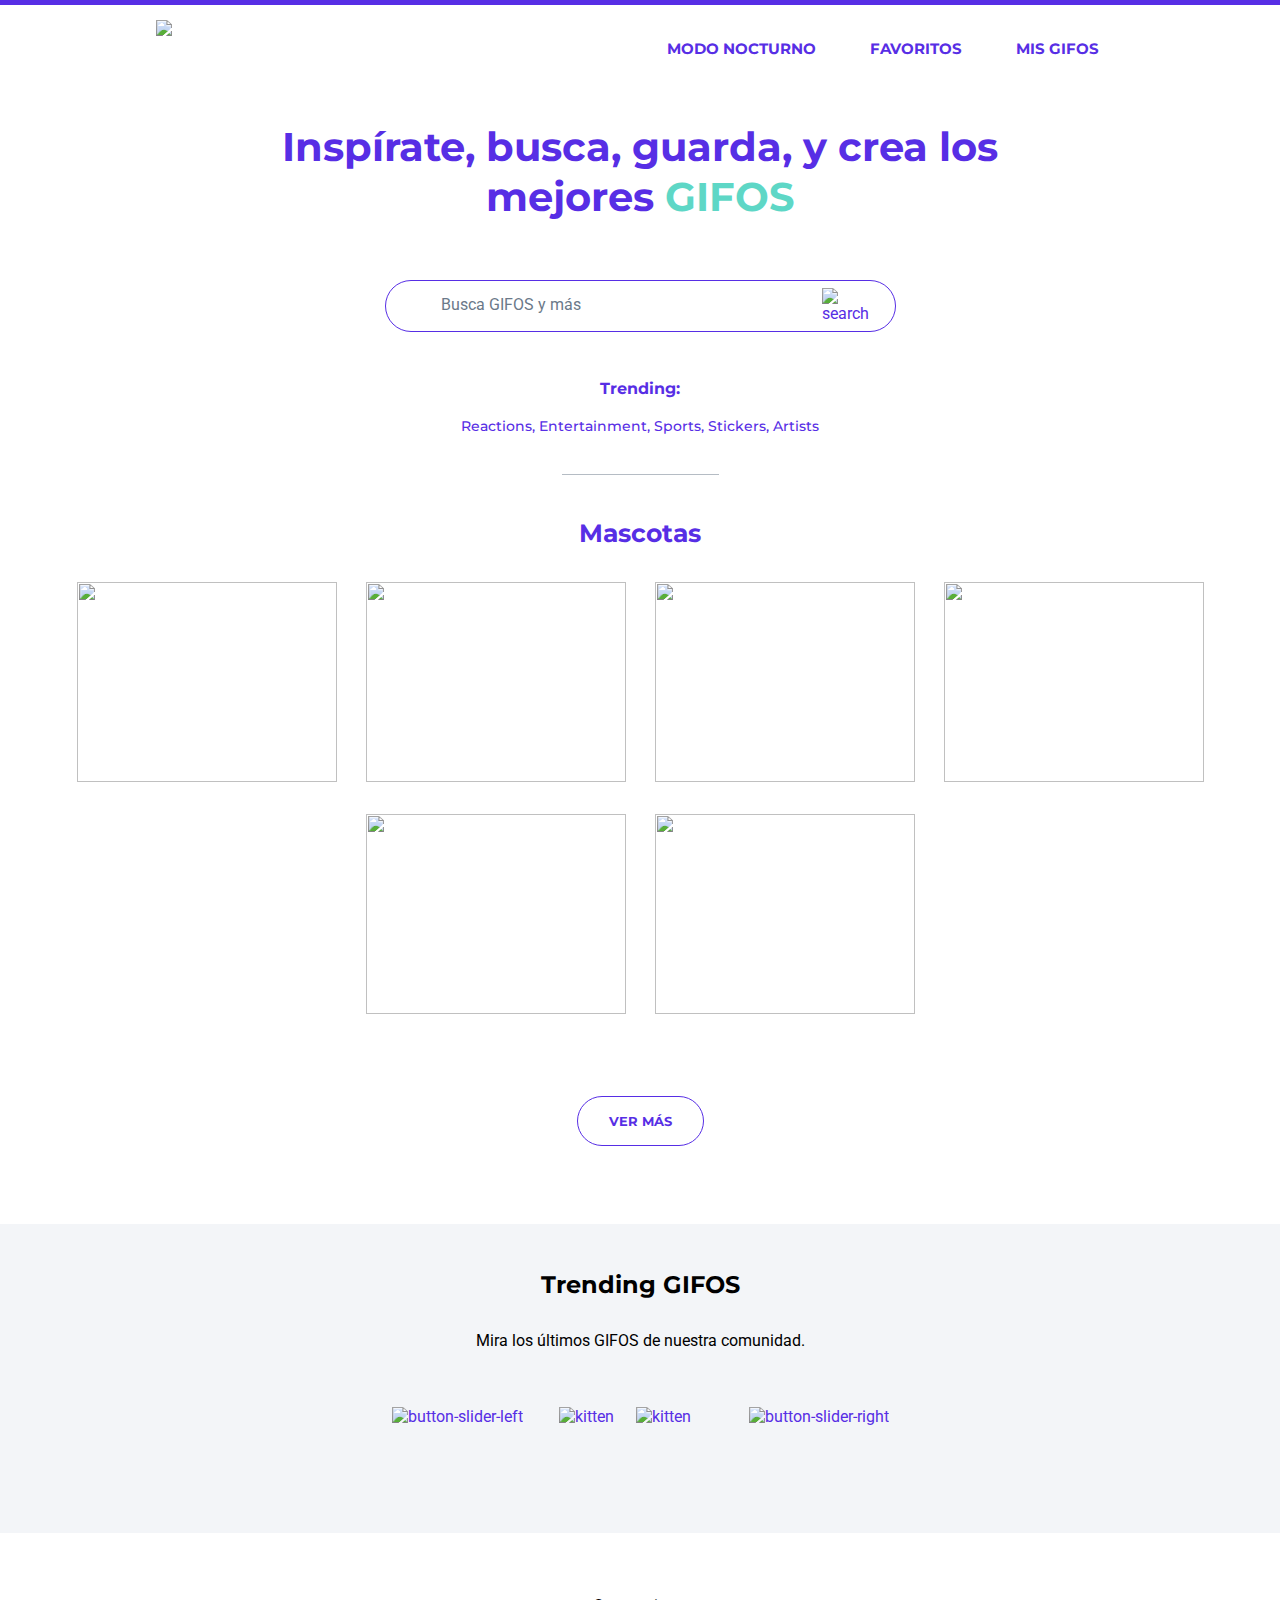
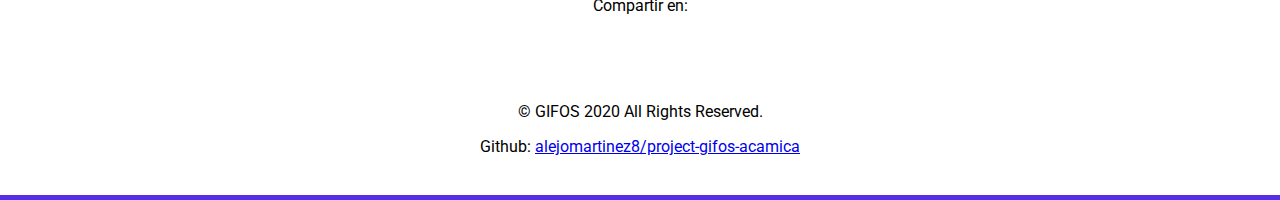
==== commit cdc07ea6: "Fix sizes hover container" ====
--- a/index.html
+++ b/index.html
@@ -44,7 +44,7 @@
 				<span></span>
 				<h2 id="heading-gifos-result">Mascotas</h2>
 
-				<div id="container-gifos-result">
+				<div id="container-gifos-result" class="images-container">
 					<div class="img-container">
 						<img
 							src="./img/images/2b53c755fcd0fca65cbcc2f85f28453e525574e5.png"
@@ -96,17 +96,6 @@
 					/>
 					<div class="gifos-images">
 						<div class="img-container">
-							<!-- <div class="hover-img">
-								<div class="icon-container">
-									<img src="./img/icon-fav.svg" alt="icon-fav" />
-									<img src="./img/icon-download.svg" alt="icon-download" />
-									<img src="./img/icon-max-normal.svg" alt="" />
-								</div>
-								<div class="text-container">
-									<p class="user">User</p>
-									<p class="title">Titulo GIFO</p>
-								</div>
-							</div> -->
 							<img
 								src="./img/images/a89ac104638d206029569a1653bfcfcd8fe1c709.png"
 								alt="kitten"
@@ -190,7 +179,6 @@
 		</div>
 
 		<script src="./js/helper.js"></script>
-		<script src="./js/app.js"></script>
 		<script src="./js/menu.js"></script>
 		<script src="./js/modal.js"></script>
 		<script src="./js/trending.js"></script>
--- a/sass/styles.css
+++ b/sass/styles.css
@@ -30,7 +30,8 @@
 *,
 *:before,
 *::after {
-  box-sizing: border-box;
+  -webkit-box-sizing: border-box;
+          box-sizing: border-box;
 }
 
 :root {
@@ -43,9 +44,15 @@
 }
 
 .topnav-container {
-  display: flex;
-  justify-content: space-between;
-  align-items: center;
+  display: -webkit-box;
+  display: -ms-flexbox;
+  display: flex;
+  -webkit-box-pack: justify;
+      -ms-flex-pack: justify;
+          justify-content: space-between;
+  -webkit-box-align: center;
+      -ms-flex-align: center;
+          align-items: center;
   height: 95px;
   padding-left: 22px;
   color: #ffffff;
@@ -105,8 +112,13 @@
 }
 
 #section-searcher {
-  display: flex;
-  flex-direction: column;
+  display: -webkit-box;
+  display: -ms-flexbox;
+  display: flex;
+  -webkit-box-orient: vertical;
+  -webkit-box-direction: normal;
+      -ms-flex-direction: column;
+          flex-direction: column;
   position: relative;
   max-width: 551px;
   margin: 0 auto;
@@ -118,8 +130,12 @@
 }
 
 #section-searcher div#search-container {
-  display: flex;
-  align-items: center;
+  display: -webkit-box;
+  display: -ms-flexbox;
+  display: flex;
+  -webkit-box-align: center;
+      -ms-flex-align: center;
+          align-items: center;
   padding-left: 55px;
   border: 1px solid #572ee5;
   border-radius: 27px;
@@ -135,6 +151,24 @@
   background-color: transparent;
 }
 
+#section-searcher div#search-container input.input-search::-webkit-input-placeholder, #section-searcher div#search-container input.input-search:focus {
+  font-size: 1rem;
+  color: #6b7989;
+  font-family: "Roboto", sans-serif;
+}
+
+#section-searcher div#search-container input.input-search:-ms-input-placeholder, #section-searcher div#search-container input.input-search:focus {
+  font-size: 1rem;
+  color: #6b7989;
+  font-family: "Roboto", sans-serif;
+}
+
+#section-searcher div#search-container input.input-search::-ms-input-placeholder, #section-searcher div#search-container input.input-search:focus {
+  font-size: 1rem;
+  color: #6b7989;
+  font-family: "Roboto", sans-serif;
+}
+
 #section-searcher div#search-container input.input-search::placeholder, #section-searcher div#search-container input.input-search:focus {
   font-size: 1rem;
   color: #6b7989;
@@ -186,23 +220,44 @@
   margin-top: 43px;
 }
 
-#section-gifos-result div#container-gifos-result {
-  display: flex;
-  flex-wrap: wrap;
+#section-favorites,
+#section-my-gifos {
+  text-align: center;
+}
+
+#section-favorites > img,
+#section-my-gifos > img {
+  padding: 5px;
+}
+
+#section-favorites > h2,
+#section-my-gifos > h2 {
+  font-size: 25px;
+  margin-top: 7px;
+  margin-bottom: 45px;
+}
+
+.images-container {
+  display: -webkit-box;
+  display: -ms-flexbox;
+  display: flex;
+  -ms-flex-wrap: wrap;
+      flex-wrap: wrap;
   padding: 0 11.5px;
 }
 
-#section-gifos-result div#container-gifos-result div.img-container {
-  flex-basis: 50%;
+.images-container div.img-container {
+  -ms-flex-preferred-size: 50%;
+      flex-basis: 50%;
   padding: 12.5px 11.5px;
 }
 
-#section-gifos-result div#container-gifos-result div.img-container > img {
+.images-container div.img-container > img {
   width: 100%;
   height: auto;
 }
 
-#section-gifos-result div#container-gifos-result div.img-container:nth-last-child(-n + 2) {
+.images-container div.img-container:nth-last-child(-n + 2) {
   padding-bottom: 0px;
 }
 
@@ -240,6 +295,8 @@
 #section-trending-gifos div.slider-trending-content div.gifos-images {
   overflow: hidden;
   overflow-x: auto;
+  display: -webkit-box;
+  display: -ms-flexbox;
   display: flex;
 }
 
@@ -268,48 +325,18 @@
   margin: 0 20px;
 }
 
-#section-favorites {
-  text-align: center;
-}
-
-#section-favorites > img {
-  padding: 5px;
-}
-
-#section-favorites > h2 {
-  font-size: 25px;
-  margin-top: 7px;
-  margin-bottom: 45px;
-}
-
-#section-favorites > div {
-  display: flex;
-  flex-wrap: wrap;
-  padding: 0 11.5px;
-}
-
-#section-favorites > div > img {
-  width: 50%;
-  height: auto;
-  padding: 12.5px 11.5px;
-}
-
-#section-favorites > div > img:nth-child(-n + 2) {
-  padding-top: 0px;
-}
-
-#section-favorites > div > img:nth-last-child(-n + 2) {
-  padding-bottom: 0px;
-}
-
 div.modal {
-  display: flex;
+  display: none;
   position: fixed;
   width: 100%;
   height: 100%;
   top: 0;
-  justify-content: center;
-  align-items: center;
+  -webkit-box-pack: center;
+      -ms-flex-pack: center;
+          justify-content: center;
+  -webkit-box-align: center;
+      -ms-flex-align: center;
+          align-items: center;
   padding: 0 28px;
   background: rgba(255, 255, 255, 0.9);
   overflow-y: hidden;
@@ -329,9 +356,15 @@
 }
 
 div.modal div.img-container div.footer-img {
-  display: flex;
-  justify-content: space-between;
-  align-items: center;
+  display: -webkit-box;
+  display: -ms-flexbox;
+  display: flex;
+  -webkit-box-pack: justify;
+      -ms-flex-pack: justify;
+          justify-content: space-between;
+  -webkit-box-align: center;
+      -ms-flex-align: center;
+          align-items: center;
   color: #000000;
   font-size: 15px;
 }
@@ -352,6 +385,8 @@
 
 div.modal div.img-container div.footer-img div.icons {
   max-height: 36px;
+  display: -webkit-box;
+  display: -ms-flexbox;
   display: flex;
 }
 
@@ -391,6 +426,7 @@
   background-color: #222326;
 }
 
+.dark #section-trending-gifos h2,
 .dark #section-trending-gifos p {
   color: #ffffff;
 }
@@ -490,41 +526,44 @@
     font-family: "Roboto", sans-serif;
     font-weight: 700;
   }
-  #section-gifos-result div#container-gifos-result {
-    justify-content: center;
-  }
-  #section-gifos-result div#container-gifos-result div.img-container {
+  .images-container {
+    -webkit-box-pack: center;
+        -ms-flex-pack: center;
+            justify-content: center;
+  }
+  .images-container div.img-container {
     padding: 14px 14.5px;
-    flex-basis: auto;
-  }
-  #section-gifos-result div#container-gifos-result div.img-container div.hover-img {
+    -ms-flex-preferred-size: auto;
+        flex-basis: auto;
+  }
+  .images-container div.img-container > img {
     width: 260px;
     height: 200px;
   }
-  #section-gifos-result div#container-gifos-result div.img-container > img {
-    width: 260px;
-    height: 200px;
-  }
   #section-trending-gifos {
     padding: 46px 22px 82px 22px;
   }
   #section-trending-gifos div.slider-trending-content {
+    display: -webkit-box;
+    display: -ms-flexbox;
     display: flex;
-    justify-content: center;
-    align-items: center;
+    -webkit-box-pack: center;
+        -ms-flex-pack: center;
+            justify-content: center;
+    -webkit-box-align: center;
+        -ms-flex-align: center;
+            align-items: center;
   }
   #section-trending-gifos div.slider-trending-content div.gifos-images {
     overflow: unset;
     overflow-x: unset;
+    display: -webkit-box;
+    display: -ms-flexbox;
     display: flex;
   }
-  #section-trending-gifos div.slider-trending-content div.gifos-images div.img-container div.hover-img {
-    width: 357px;
-    height: 275px;
-  }
   #section-trending-gifos div.slider-trending-content div.gifos-images div.img-container > img {
-    width: 357px;
-    height: 275px;
+    width: 100%;
+    height: auto;
   }
   div.modal {
     background-color: #ffffff;
@@ -534,8 +573,8 @@
   }
   div.modal div.img-container img#image-modal {
     width: 695px;
-    height: 385px;
-    object-fit: cover;
+    -o-object-fit: cover;
+       object-fit: cover;
   }
   div.modal div.img-container div.footer-img div.icons img {
     cursor: pointer;
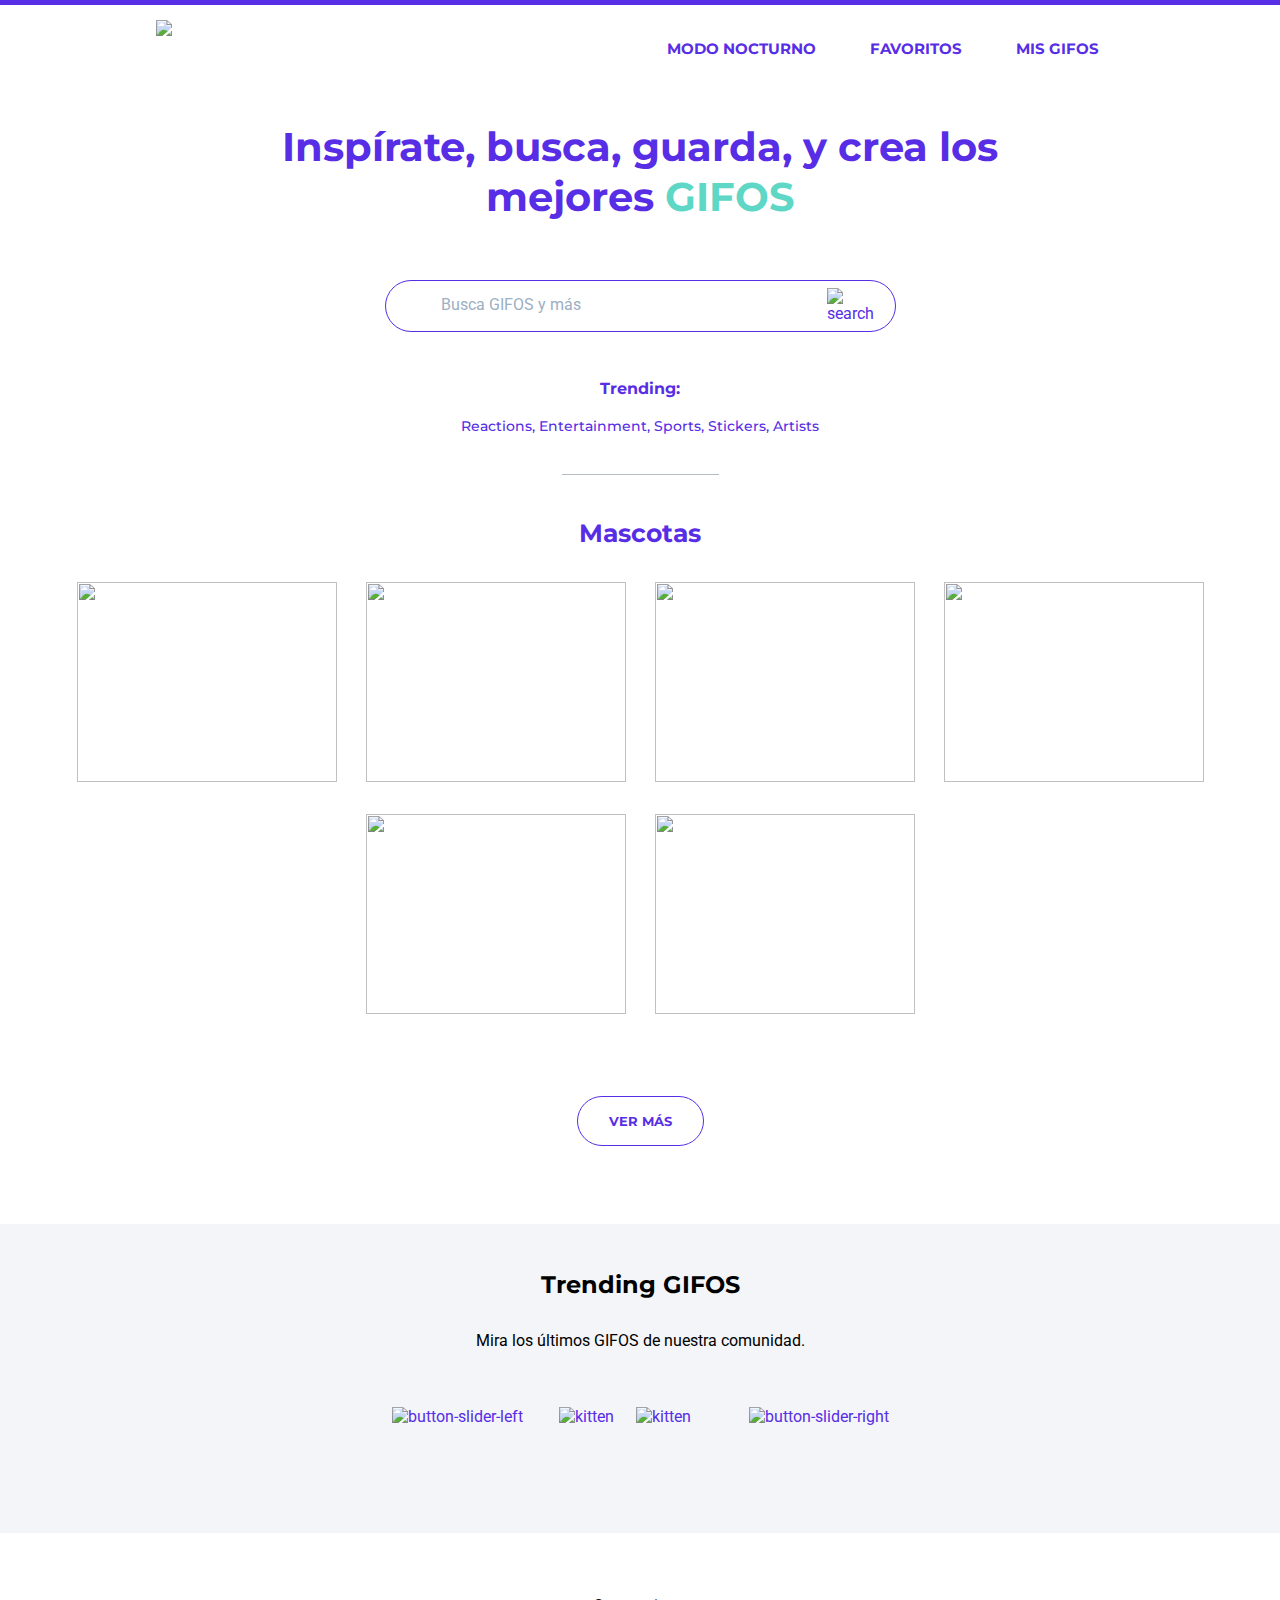
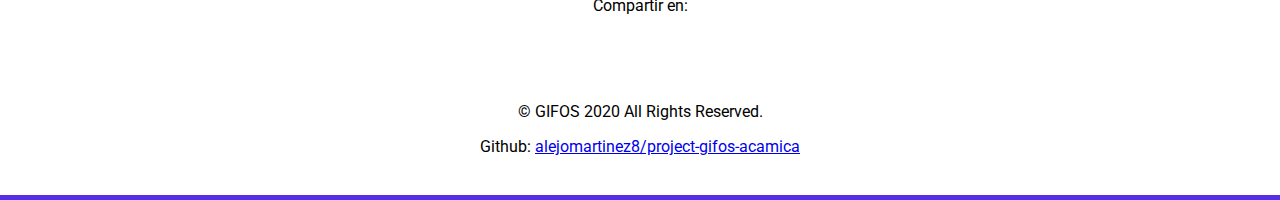
==== commit 2f1d8bb5: "Add overflow input serach" ====
--- a/index.html
+++ b/index.html
@@ -1,186 +1,200 @@
 <!DOCTYPE html>
 <html lang="en">
-	<head>
-		<meta charset="UTF-8" />
-		<meta http-equiv="X-UA-Compatible" content="IE=edge" />
-		<meta name="viewport" content="width=device-width, initial-scale=1.0" />
-		<title>GIFOS</title>
-		<link rel="stylesheet" href="./sass/styles.css" />
-	</head>
-	<body>
-		<header>
-			<div class="bg-primary h-5"></div>
-			<nav class="topnav-container">
-				<a href="./index.html"
-					><img id="img-logo" src="./img/logo-mobile.svg" alt="GIFOS-logo"
-				/></a>
-
-				<img id="main-menu-button" src="./img/burger.svg" alt="main-menu-icon" />
-				<ul id="menu-container" class="close">
-					<li>
-						<a id="toggle-theme-button" href="#">Modo Nocturno</a>
-					</li>
-					<li><a href="./favoritos.html">Favoritos</a></li>
-					<li><a href="./misGIFOS.html">Mis GIFOS</a></li>
-				</ul>
-			</nav>
-		</header>
-		<main>
-			<section id="section-header">
-				<h1>Inspírate, busca, guarda, y crea los mejores <span>GIFOS</span></h1>
-			</section>
-			<section id="section-searcher">
-				<img class="img-header" src="./img/ilustra_header.svg" alt="" />
-				<div id="search-container">
-					<input class="input-search" type="text" placeholder="Busca GIFOS y más" />
-					<img id="search-icon" src="./img/icon-search.svg" alt="search" />
-				</div>
-			</section>
-			<section id="section-keywords">
-				<h3>Trending:</h3>
-				<p>Reactions, Entertainment, Sports, Stickers, Artists</p>
-			</section>
-			<section id="section-gifos-result">
-				<span></span>
-				<h2 id="heading-gifos-result">Mascotas</h2>
-
-				<div id="container-gifos-result" class="images-container">
-					<div class="img-container">
-						<img
-							src="./img/images/2b53c755fcd0fca65cbcc2f85f28453e525574e5.png"
-							alt=""
-						/>
-					</div>
-					<div class="img-container">
-						<img
-							src="./img/images/d44faf44becb6f2820b9f6009d619581a91fdf7c.png"
-							alt=""
-						/>
-					</div>
-					<div class="img-container">
-						<img
-							src="./img/images/d44faf44becb6f2820b9f6009d619581a91fdf7c.png"
-							alt=""
-						/>
-					</div>
-					<div class="img-container">
-						<img
-							src="./img/images/82557e14fba9407abf25ffade61a60c814294554.png"
-							alt=""
-						/>
-					</div>
-					<div class="img-container">
-						<img
-							src="./img/images/03d5f83a7024b035e2450b4816426cd11a56c34d.png"
-							alt=""
-						/>
-					</div>
-					<div class="img-container">
-						<img
-							src="./img/images/64da32bcc6808f07f3dda14fc45605426ec0bd3c.png"
-							alt=""
-						/>
-					</div>
-				</div>
-
-				<button class="btn-primary-ghost">VER MÁS</button>
-			</section>
-			<section id="section-trending-gifos">
-				<h2>Trending GIFOS</h2>
-				<p>Mira los últimos GIFOS de nuestra comunidad.</p>
-				<div class="slider-trending-content">
-					<img
-						class="slider-arrow"
-						src="./img/button-slider-left.svg"
-						alt="button-slider-left"
-					/>
-					<div class="gifos-images">
-						<div class="img-container">
-							<img
-								src="./img/images/a89ac104638d206029569a1653bfcfcd8fe1c709.png"
-								alt="kitten"
-							/>
-						</div>
-						<div class="img-container">
-							<img
-								src="./img/images/c92adcd934648f8932a7589ce881ae68b67ad56a.png"
-								alt="kitten"
-							/>
-						</div>
-						<div class="img-container">
-							<img
-								src="./img/images/64da32bcc6808f07f3dda14fc45605426ec0bd3c.png"
-								alt=""
-							/>
-						</div>
-					</div>
-					<img
-						class="slider-arrow"
-						src="./img/Button-Slider-right.svg"
-						alt="button-slider-right"
-					/>
-				</div>
-			</section>
-		</main>
-
-		<footer id="footer">
-			<p>Compartir en:</p>
-			<div class="social-icons">
-				<img id="icon-facebook" src="./img/icon_facebook.svg" alt="" />
-				<img id="icon-twitter" src="./img/icon-twitter.svg" alt="" />
-				<img id="icon-instagram" src="./img/icon_instagram.svg" alt="" />
-			</div>
-			<p>© GIFOS 2020 All Rights Reserved.</p>
-			<p>
-				Github:
-				<a
-					href="https://github.com/alejomartinez8/project-gifos-acamica"
-					target="_blank"
-					>alejomartinez8/project-gifos-acamica</a
-				>
-			</p>
-		</footer>
-		<div class="bg-primary h-5"></div>
-
-		<div id="modal" class="modal">
-			<img
-				class="slider-arrow"
-				src="./img/button-slider-left.svg"
-				alt="button-slider-left"
-			/>
-			<div class="img-container">
-				<img
-					id="close-modal"
-					class="close-icon"
-					src="./img/close.svg"
-					alt="close"
-				/>
-				<img
-					id="image-modal"
-					src="./img/images/a89ac104638d206029569a1653bfcfcd8fe1c709.png"
-					alt="kitten"
-				/>
-				<div class="footer-img">
-					<div class="text">
-						<p>User</p>
-						<p>Titulo GIFO</p>
-					</div>
-					<div class="icons">
-						<img src="./img/icon-fav.svg" alt="icon-fav" />
-						<img src="./img/icon-download.svg" alt="icon-download" />
-					</div>
-				</div>
-			</div>
-			<img
-				class="slider-arrow"
-				src="./img/Button-Slider-right.svg"
-				alt="button-slider-right"
-			/>
-		</div>
-
-		<script src="./js/helper.js"></script>
-		<script src="./js/menu.js"></script>
-		<script src="./js/modal.js"></script>
-		<script src="./js/trending.js"></script>
-	</body>
+  <head>
+    <meta charset="UTF-8" />
+    <meta http-equiv="X-UA-Compatible" content="IE=edge" />
+    <meta name="viewport" content="width=device-width, initial-scale=1.0" />
+    <title>GIFOS</title>
+    <link rel="stylesheet" href="./sass/styles.css" />
+  </head>
+  <body>
+    <header>
+      <div class="bg-primary h-5"></div>
+      <nav class="topnav-container">
+        <a href="./index.html"
+          ><img id="img-logo" src="./img/logo-mobile.svg" alt="GIFOS-logo"
+        /></a>
+
+        <img
+          id="main-menu-button"
+          src="./img/burger.svg"
+          alt="main-menu-icon"
+        />
+        <ul id="menu-container" class="close">
+          <li>
+            <a id="toggle-theme-button" href="#">Modo Nocturno</a>
+          </li>
+          <li><a href="./favoritos.html">Favoritos</a></li>
+          <li><a href="./misGIFOS.html">Mis GIFOS</a></li>
+        </ul>
+      </nav>
+    </header>
+    <main>
+      <section id="section-header">
+        <h1>Inspírate, busca, guarda, y crea los mejores <span>GIFOS</span></h1>
+      </section>
+      <section id="section-searcher">
+        <img class="img-header" src="./img/ilustra_header.svg" alt="" />
+        <div id="search-container" class="search-container">
+          <div class="input-container">
+            <input
+              id="input-search"
+              class="input-search"
+              type="text"
+              placeholder="Busca GIFOS y más"
+            />
+            <img id="search-icon" src="./img/icon-search.svg" alt="search" />
+          </div>
+          <span id="line-input-bottom"></span>
+          <ul id="suggested-container" class="suggested-container"></ul>
+        </div>
+      </section>
+      <section id="section-keywords">
+        <h3>Trending:</h3>
+        <p>Reactions, Entertainment, Sports, Stickers, Artists</p>
+      </section>
+      <section id="section-gifos-result">
+        <span></span>
+        <h2 id="heading-gifos-result">Mascotas</h2>
+
+        <div id="container-gifos-result" class="images-container">
+          <div class="img-container">
+            <img
+              src="./img/images/2b53c755fcd0fca65cbcc2f85f28453e525574e5.png"
+              alt=""
+            />
+          </div>
+          <div class="img-container">
+            <img
+              src="./img/images/d44faf44becb6f2820b9f6009d619581a91fdf7c.png"
+              alt=""
+            />
+          </div>
+          <div class="img-container">
+            <img
+              src="./img/images/d44faf44becb6f2820b9f6009d619581a91fdf7c.png"
+              alt=""
+            />
+          </div>
+          <div class="img-container">
+            <img
+              src="./img/images/82557e14fba9407abf25ffade61a60c814294554.png"
+              alt=""
+            />
+          </div>
+          <div class="img-container">
+            <img
+              src="./img/images/03d5f83a7024b035e2450b4816426cd11a56c34d.png"
+              alt=""
+            />
+          </div>
+          <div class="img-container">
+            <img
+              src="./img/images/64da32bcc6808f07f3dda14fc45605426ec0bd3c.png"
+              alt=""
+            />
+          </div>
+        </div>
+
+        <button class="btn-primary-ghost">VER MÁS</button>
+      </section>
+      <section id="section-trending-gifos">
+        <h2>Trending GIFOS</h2>
+        <p>Mira los últimos GIFOS de nuestra comunidad.</p>
+        <div class="slider-trending-content">
+          <img
+            class="slider-arrow"
+            src="./img/button-slider-left.svg"
+            alt="button-slider-left"
+          />
+          <div class="gifos-images">
+            <div class="img-container">
+              <img
+                src="./img/images/a89ac104638d206029569a1653bfcfcd8fe1c709.png"
+                alt="kitten"
+              />
+            </div>
+            <div class="img-container">
+              <img
+                src="./img/images/c92adcd934648f8932a7589ce881ae68b67ad56a.png"
+                alt="kitten"
+              />
+            </div>
+            <div class="img-container">
+              <img
+                src="./img/images/64da32bcc6808f07f3dda14fc45605426ec0bd3c.png"
+                alt=""
+              />
+            </div>
+          </div>
+          <img
+            class="slider-arrow"
+            src="./img/Button-Slider-right.svg"
+            alt="button-slider-right"
+          />
+        </div>
+      </section>
+    </main>
+
+    <footer id="footer">
+      <p>Compartir en:</p>
+      <div class="social-icons">
+        <img id="icon-facebook" src="./img/icon_facebook.svg" alt="" />
+        <img id="icon-twitter" src="./img/icon-twitter.svg" alt="" />
+        <img id="icon-instagram" src="./img/icon_instagram.svg" alt="" />
+      </div>
+      <p>© GIFOS 2020 All Rights Reserved.</p>
+      <p>
+        Github:
+        <a
+          href="https://github.com/alejomartinez8/project-gifos-acamica"
+          target="_blank"
+          >alejomartinez8/project-gifos-acamica</a
+        >
+      </p>
+    </footer>
+    <div class="bg-primary h-5"></div>
+
+    <div id="modal" class="modal">
+      <img
+        class="slider-arrow"
+        src="./img/button-slider-left.svg"
+        alt="button-slider-left"
+      />
+      <div class="img-container">
+        <img
+          id="close-modal"
+          class="close-icon"
+          src="./img/close.svg"
+          alt="close"
+        />
+        <img
+          id="image-modal"
+          src="./img/images/a89ac104638d206029569a1653bfcfcd8fe1c709.png"
+          alt="kitten"
+        />
+        <div class="footer-img">
+          <div class="text">
+            <p>User</p>
+            <p>Titulo GIFO</p>
+          </div>
+          <div class="icons">
+            <img src="./img/icon-fav.svg" alt="icon-fav" />
+            <img src="./img/icon-download.svg" alt="icon-download" />
+          </div>
+        </div>
+      </div>
+      <img
+        class="slider-arrow"
+        src="./img/Button-Slider-right.svg"
+        alt="button-slider-right"
+      />
+    </div>
+
+    <script src="./js/search.js"></script>
+    <script src="./js/helper.js"></script>
+    <script src="./js/menu.js"></script>
+    <script src="./js/modal.js"></script>
+    <script src="./js/trending.js"></script>
+  </body>
 </html>
--- a/sass/styles.css
+++ b/sass/styles.css
@@ -129,59 +129,119 @@
   width: 100%;
 }
 
-#section-searcher div#search-container {
+#section-searcher .search-container {
+  border: 1px solid #572ee5;
+  border-radius: 27px;
+  margin: 0 20px;
+  max-height: 200px;
+}
+
+#section-searcher .search-container .input-container {
   display: -webkit-box;
   display: -ms-flexbox;
   display: flex;
   -webkit-box-align: center;
       -ms-flex-align: center;
           align-items: center;
-  padding-left: 55px;
-  border: 1px solid #572ee5;
-  border-radius: 27px;
-  margin: 0 20px;
-}
-
-#section-searcher div#search-container input.input-search {
+}
+
+#section-searcher .search-container .input-container input.input-search {
   margin: 0;
   padding: 0;
   height: 50px;
   width: 100%;
   border: 0;
   background-color: transparent;
-}
-
-#section-searcher div#search-container input.input-search::-webkit-input-placeholder, #section-searcher div#search-container input.input-search:focus {
+  margin-left: 55px;
+}
+
+#section-searcher .search-container .input-container input.input-search::-webkit-input-placeholder, #section-searcher .search-container .input-container input.input-search:focus {
   font-size: 1rem;
-  color: #6b7989;
+  color: #000000;
   font-family: "Roboto", sans-serif;
 }
 
-#section-searcher div#search-container input.input-search:-ms-input-placeholder, #section-searcher div#search-container input.input-search:focus {
+#section-searcher .search-container .input-container input.input-search:-ms-input-placeholder, #section-searcher .search-container .input-container input.input-search:focus {
   font-size: 1rem;
-  color: #6b7989;
+  color: #000000;
   font-family: "Roboto", sans-serif;
 }
 
-#section-searcher div#search-container input.input-search::-ms-input-placeholder, #section-searcher div#search-container input.input-search:focus {
+#section-searcher .search-container .input-container input.input-search::-ms-input-placeholder, #section-searcher .search-container .input-container input.input-search:focus {
   font-size: 1rem;
-  color: #6b7989;
+  color: #000000;
   font-family: "Roboto", sans-serif;
 }
 
-#section-searcher div#search-container input.input-search::placeholder, #section-searcher div#search-container input.input-search:focus {
+#section-searcher .search-container .input-container input.input-search::placeholder, #section-searcher .search-container .input-container input.input-search:focus {
   font-size: 1rem;
-  color: #6b7989;
+  color: #000000;
   font-family: "Roboto", sans-serif;
 }
 
-#section-searcher div#search-container input.input-search:focus {
+#section-searcher .search-container .input-container input.input-search::-webkit-input-placeholder {
+  color: #9cafc3;
+}
+
+#section-searcher .search-container .input-container input.input-search:-ms-input-placeholder {
+  color: #9cafc3;
+}
+
+#section-searcher .search-container .input-container input.input-search::-ms-input-placeholder {
+  color: #9cafc3;
+}
+
+#section-searcher .search-container .input-container input.input-search::placeholder {
+  color: #9cafc3;
+}
+
+#section-searcher .search-container .input-container input.input-search:focus {
   outline: none;
 }
 
-#section-searcher div#search-container img#search-icon {
+#section-searcher .search-container .input-container img#search-icon {
   cursor: pointer;
   margin-right: 20px;
+}
+
+#section-searcher .search-container > span {
+  display: none;
+  border-bottom: 1px solid #9cafc3;
+  margin: 0 23px;
+  opacity: 0.5;
+}
+
+#section-searcher .search-container > ul {
+  display: none;
+  color: #9cafc3;
+  -webkit-margin-before: 0;
+          margin-block-start: 0;
+  -webkit-padding-start: 0;
+          padding-inline-start: 0;
+  margin: 9px 23px 18px 23px;
+  overflow: hidden;
+  overflow-y: scroll;
+  height: 122px;
+}
+
+#section-searcher .search-container > ul li {
+  display: -webkit-box;
+  display: -ms-flexbox;
+  display: flex;
+  -webkit-box-align: center;
+      -ms-flex-align: center;
+          align-items: center;
+  padding: 5px 0;
+  list-style: none;
+  opacity: 0.5;
+  cursor: pointer;
+}
+
+#section-searcher .search-container > ul li::before {
+  content: url("../../img/icon-search-grey.svg");
+  display: inline-block;
+  width: 1.1875rem;
+  margin-right: 0.9125rem;
 }
 
 #section-keywords {
@@ -572,7 +632,7 @@
     right: calc(-100% + 14px - 96px);
   }
   div.modal div.img-container img#image-modal {
-    width: 695px;
+    max-width: 695px;
     -o-object-fit: cover;
        object-fit: cover;
   }
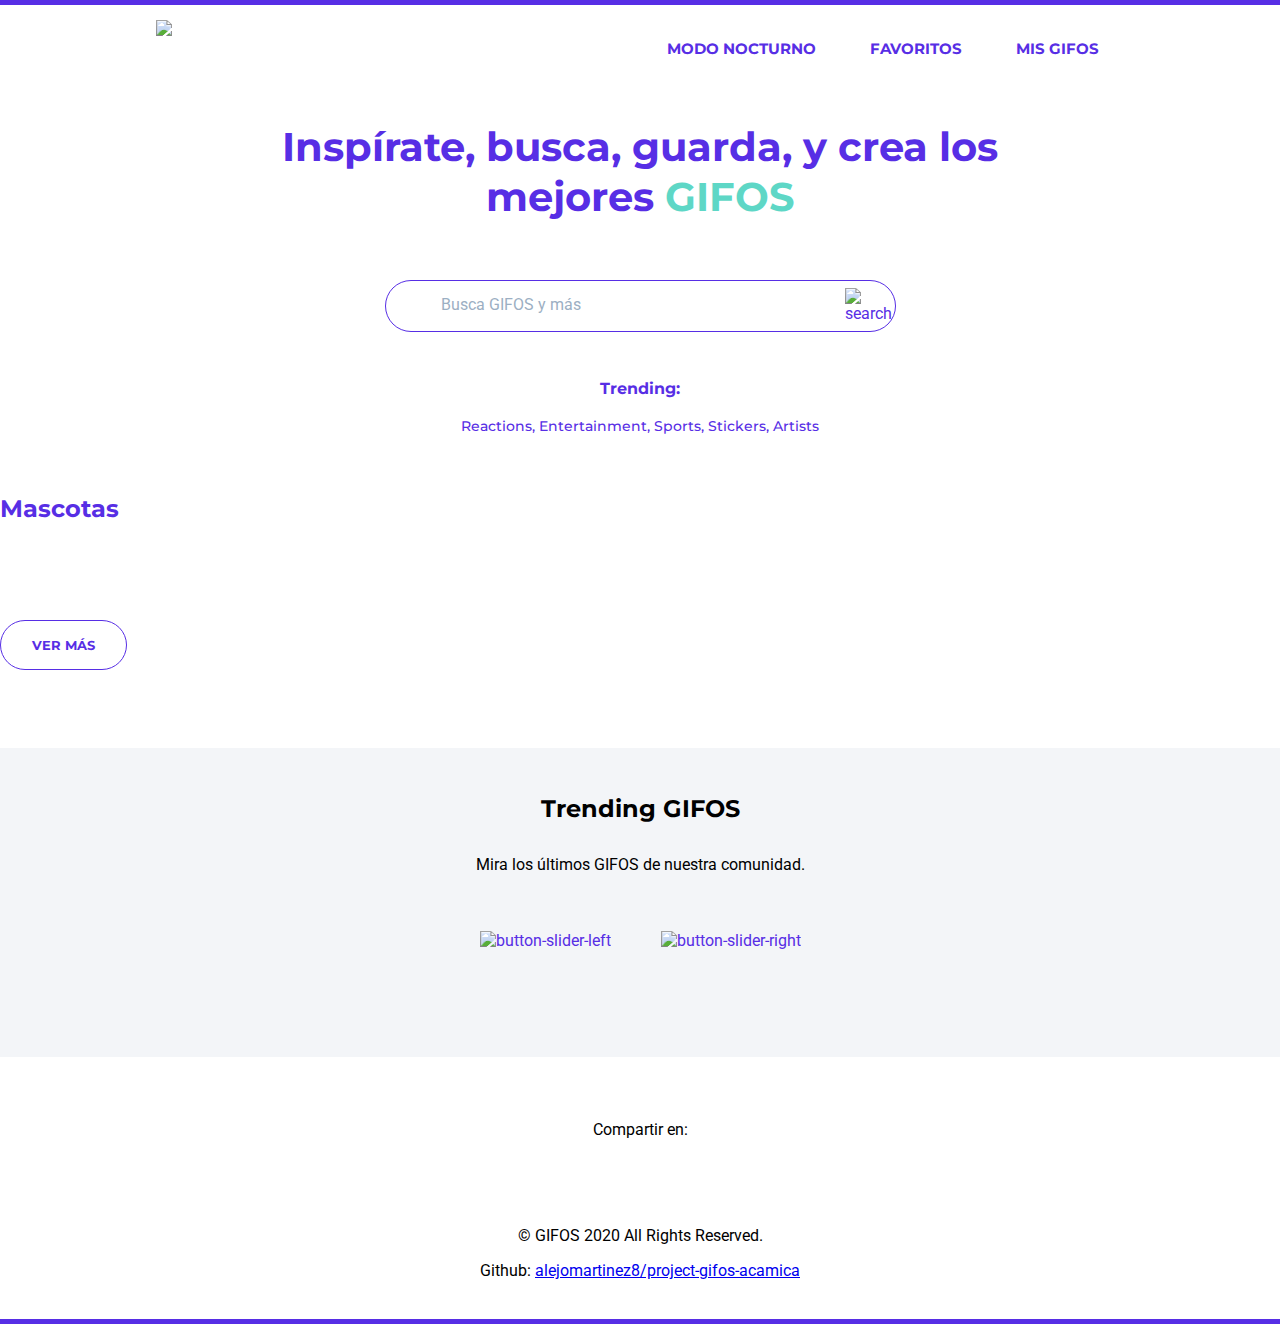
==== commit 712abc36: "Add comments" ====
--- a/index.html
+++ b/index.html
@@ -33,6 +33,7 @@
       <section id="section-header">
         <h1>Inspírate, busca, guarda, y crea los mejores <span>GIFOS</span></h1>
       </section>
+      <!-- Section Searcher -->
       <section id="section-searcher">
         <img class="img-header" src="./img/ilustra_header.svg" alt="" />
         <div id="search-container" class="search-container">
@@ -43,61 +44,37 @@
               type="text"
               placeholder="Busca GIFOS y más"
             />
-            <img id="search-icon" src="./img/icon-search.svg" alt="search" />
+            <img
+              id="icon-search"
+              class="icon-search"
+              src="./img/icon-search.svg"
+              alt="search"
+            />
           </div>
           <span id="line-input-bottom"></span>
           <ul id="suggested-container" class="suggested-container"></ul>
         </div>
       </section>
+      <!-- Section Keywords -->
       <section id="section-keywords">
         <h3>Trending:</h3>
         <p>Reactions, Entertainment, Sports, Stickers, Artists</p>
       </section>
-      <section id="section-gifos-result">
+      <!-- Section Results -->
+      <section id="section-results">
         <span></span>
         <h2 id="heading-gifos-result">Mascotas</h2>
-
         <div id="container-gifos-result" class="images-container">
-          <div class="img-container">
+          <!-- <div class="img-container">
             <img
               src="./img/images/2b53c755fcd0fca65cbcc2f85f28453e525574e5.png"
               alt=""
             />
-          </div>
-          <div class="img-container">
-            <img
-              src="./img/images/d44faf44becb6f2820b9f6009d619581a91fdf7c.png"
-              alt=""
-            />
-          </div>
-          <div class="img-container">
-            <img
-              src="./img/images/d44faf44becb6f2820b9f6009d619581a91fdf7c.png"
-              alt=""
-            />
-          </div>
-          <div class="img-container">
-            <img
-              src="./img/images/82557e14fba9407abf25ffade61a60c814294554.png"
-              alt=""
-            />
-          </div>
-          <div class="img-container">
-            <img
-              src="./img/images/03d5f83a7024b035e2450b4816426cd11a56c34d.png"
-              alt=""
-            />
-          </div>
-          <div class="img-container">
-            <img
-              src="./img/images/64da32bcc6808f07f3dda14fc45605426ec0bd3c.png"
-              alt=""
-            />
-          </div>
+          </div> -->
         </div>
-
-        <button class="btn-primary-ghost">VER MÁS</button>
+        <button id="btn-view-more" class="btn-primary-ghost">VER MÁS</button>
       </section>
+      <!-- Section Gifos Treding -->
       <section id="section-trending-gifos">
         <h2>Trending GIFOS</h2>
         <p>Mira los últimos GIFOS de nuestra comunidad.</p>
@@ -107,25 +84,13 @@
             src="./img/button-slider-left.svg"
             alt="button-slider-left"
           />
-          <div class="gifos-images">
-            <div class="img-container">
+          <div id="container-gifos-trending" class="container-gifos-trending">
+            <!-- <div class="img-container">
               <img
                 src="./img/images/a89ac104638d206029569a1653bfcfcd8fe1c709.png"
                 alt="kitten"
               />
-            </div>
-            <div class="img-container">
-              <img
-                src="./img/images/c92adcd934648f8932a7589ce881ae68b67ad56a.png"
-                alt="kitten"
-              />
-            </div>
-            <div class="img-container">
-              <img
-                src="./img/images/64da32bcc6808f07f3dda14fc45605426ec0bd3c.png"
-                alt=""
-              />
-            </div>
+            </div> -->
           </div>
           <img
             class="slider-arrow"
@@ -135,7 +100,7 @@
         </div>
       </section>
     </main>
-
+    <!-- Footer -->
     <footer id="footer">
       <p>Compartir en:</p>
       <div class="social-icons">
@@ -154,7 +119,7 @@
       </p>
     </footer>
     <div class="bg-primary h-5"></div>
-
+    <!-- Modal -->
     <div id="modal" class="modal">
       <img
         class="slider-arrow"
@@ -175,8 +140,8 @@
         />
         <div class="footer-img">
           <div class="text">
-            <p>User</p>
-            <p>Titulo GIFO</p>
+            <p id="modal-user">User</p>
+            <p id="modal-title">Titulo GIFO</p>
           </div>
           <div class="icons">
             <img src="./img/icon-fav.svg" alt="icon-fav" />
@@ -191,6 +156,7 @@
       />
     </div>
 
+    <script src="./js/api.js"></script>
     <script src="./js/search.js"></script>
     <script src="./js/helper.js"></script>
     <script src="./js/menu.js"></script>
